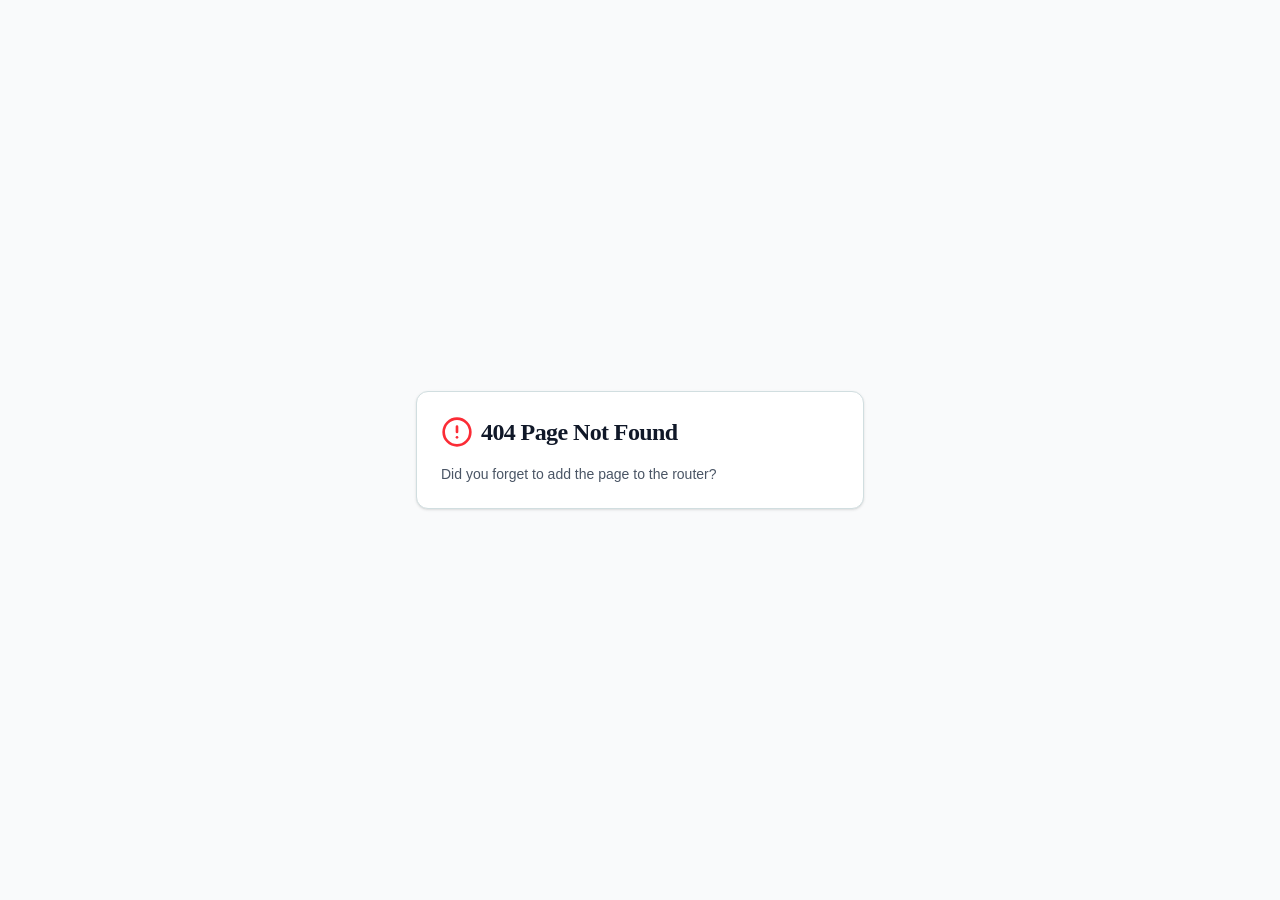
==== index.html @ fb88b712 "first upload first upload" ====
<!DOCTYPE html>
<html lang="en">
  <head>
    <meta charset="UTF-8" />
    <meta name="viewport" content="width=device-width, initial-scale=1.0, maximum-scale=1" />
    <title>PrimeSites</title>
    <link rel="icon" type="image/svg+xml" href="/favicon.svg" />
    <link rel="preconnect" href="https://fonts.googleapis.com">
    <link rel="preconnect" href="https://fonts.gstatic.com" crossorigin>
    <link href="https://fonts.googleapis.com/css2?family=Inter:wght@400;500;600;700&display=swap" rel="stylesheet">
    <script type="module" crossorigin src="/assets/index-8Qa-qdbX.js"></script>
    <link rel="stylesheet" crossorigin href="/assets/index-Dpe8-w4Y.css">
  </head>
  <body>
    <div id="root"></div>
  </body>
</html>
---- assets/index-Dpe8-w4Y.css ----
@layer properties{@supports (((-webkit-hyphens:none)) and (not (margin-trim:inline))) or ((-moz-orient:inline) and (not (color:rgb(from red r g b)))){*,:before,:after,::backdrop{--tw-translate-x:0;--tw-translate-y:0;--tw-translate-z:0;--tw-rotate-x:initial;--tw-rotate-y:initial;--tw-rotate-z:initial;--tw-skew-x:initial;--tw-skew-y:initial;--tw-space-y-reverse:0;--tw-space-x-reverse:0;--tw-border-style:solid;--tw-gradient-position:initial;--tw-gradient-from:#0000;--tw-gradient-via:#0000;--tw-gradient-to:#0000;--tw-gradient-stops:initial;--tw-gradient-via-stops:initial;--tw-gradient-from-position:0%;--tw-gradient-via-position:50%;--tw-gradient-to-position:100%;--tw-leading:initial;--tw-font-weight:initial;--tw-tracking:initial;--tw-ordinal:initial;--tw-slashed-zero:initial;--tw-numeric-figure:initial;--tw-numeric-spacing:initial;--tw-numeric-fraction:initial;--tw-shadow:0 0 #0000;--tw-shadow-color:initial;--tw-shadow-alpha:100%;--tw-inset-shadow:0 0 #0000;--tw-inset-shadow-color:initial;--tw-inset-shadow-alpha:100%;--tw-ring-color:initial;--tw-ring-shadow:0 0 #0000;--tw-inset-ring-color:initial;--tw-inset-ring-shadow:0 0 #0000;--tw-ring-inset:initial;--tw-ring-offset-width:0px;--tw-ring-offset-color:#fff;--tw-ring-offset-shadow:0 0 #0000;--tw-outline-style:solid;--tw-blur:initial;--tw-brightness:initial;--tw-contrast:initial;--tw-grayscale:initial;--tw-hue-rotate:initial;--tw-invert:initial;--tw-opacity:initial;--tw-saturate:initial;--tw-sepia:initial;--tw-drop-shadow:initial;--tw-drop-shadow-color:initial;--tw-drop-shadow-alpha:100%;--tw-drop-shadow-size:initial;--tw-backdrop-blur:initial;--tw-backdrop-brightness:initial;--tw-backdrop-contrast:initial;--tw-backdrop-grayscale:initial;--tw-backdrop-hue-rotate:initial;--tw-backdrop-invert:initial;--tw-backdrop-opacity:initial;--tw-backdrop-saturate:initial;--tw-backdrop-sepia:initial;--tw-duration:initial;--tw-ease:initial;--tw-scale-x:1;--tw-scale-y:1;--tw-scale-z:1;--tw-content:"";--tw-animation-delay:0s;--tw-animation-direction:normal;--tw-animation-duration:initial;--tw-animation-fill-mode:none;--tw-animation-iteration-count:1;--tw-enter-blur:0;--tw-enter-opacity:1;--tw-enter-rotate:0;--tw-enter-scale:1;--tw-enter-translate-x:0;--tw-enter-translate-y:0;--tw-exit-blur:0;--tw-exit-opacity:1;--tw-exit-rotate:0;--tw-exit-scale:1;--tw-exit-translate-x:0;--tw-exit-translate-y:0}}}@layer theme{:root,:host{--color-red-50:oklch(97.1% .013 17.38);--color-red-300:oklch(80.8% .114 19.571);--color-red-400:oklch(70.4% .191 22.216);--color-red-500:oklch(63.7% .237 25.331);--color-red-600:oklch(57.7% .245 27.325);--color-green-100:oklch(96.2% .044 156.743);--color-green-400:oklch(79.2% .209 151.711);--color-green-600:oklch(62.7% .194 149.214);--color-green-900:oklch(39.3% .095 152.535);--color-gray-50:oklch(98.5% .002 247.839);--color-gray-600:oklch(44.6% .03 256.802);--color-gray-900:oklch(21% .034 264.665);--color-black:#000;--color-white:#fff;--spacing:.25rem;--container-sm:24rem;--container-md:28rem;--container-lg:32rem;--container-xl:36rem;--container-2xl:42rem;--container-4xl:56rem;--text-xs:.75rem;--text-xs--line-height:calc(1 / .75);--text-sm:.875rem;--text-sm--line-height:calc(1.25 / .875);--text-base:1rem;--text-base--line-height: 1.5 ;--text-lg:1.125rem;--text-lg--line-height:calc(1.75 / 1.125);--text-xl:1.25rem;--text-xl--line-height:calc(1.75 / 1.25);--text-2xl:1.5rem;--text-2xl--line-height:calc(2 / 1.5);--text-4xl:2.25rem;--text-4xl--line-height:calc(2.5 / 2.25);--text-5xl:3rem;--text-5xl--line-height:1;--text-6xl:3.75rem;--text-6xl--line-height:1;--text-7xl:4.5rem;--text-7xl--line-height:1;--font-weight-normal:400;--font-weight-medium:500;--font-weight-semibold:600;--font-weight-bold:700;--tracking-tight:-.025em;--tracking-widest:.1em;--leading-snug:1.375;--leading-normal:1.5;--leading-relaxed:1.625;--radius-2xl:1rem;--radius-3xl:1.5rem;--ease-out:cubic-bezier(0, 0, .2, 1);--ease-in-out:cubic-bezier(.4, 0, .2, 1);--animate-spin:spin 1s linear infinite;--animate-pulse:pulse 2s cubic-bezier(.4, 0, .6, 1) infinite;--blur-md:12px;--blur-2xl:40px;--aspect-video:16 / 9;--default-transition-duration:.15s;--default-transition-timing-function:cubic-bezier(.4, 0, .2, 1);--default-font-family:var(--app-font-sans);--default-mono-font-family:var(--app-font-mono);--color-border:hsl(var(--border))}}@layer base{*,:after,:before,::backdrop{box-sizing:border-box;border:0 solid;margin:0;padding:0}::file-selector-button{box-sizing:border-box;border:0 solid;margin:0;padding:0}html,:host{-webkit-text-size-adjust:100%;tab-size:4;line-height:1.5;font-family:var(--default-font-family,ui-sans-serif, system-ui, sans-serif, "Apple Color Emoji", "Segoe UI Emoji", "Segoe UI Symbol", "Noto Color Emoji");font-feature-settings:var(--default-font-feature-settings,normal);font-variation-settings:var(--default-font-variation-settings,normal);-webkit-tap-highlight-color:transparent}hr{height:0;color:inherit;border-top-width:1px}abbr:where([title]){-webkit-text-decoration:underline dotted;text-decoration:underline dotted}h1,h2,h3,h4,h5,h6{font-size:inherit;font-weight:inherit}a{color:inherit;-webkit-text-decoration:inherit;text-decoration:inherit}b,strong{font-weight:bolder}code,kbd,samp,pre{font-family:var(--default-mono-font-family,ui-monospace, SFMono-Regular, Menlo, Monaco, Consolas, "Liberation Mono", "Courier New", monospace);font-feature-settings:var(--default-mono-font-feature-settings,normal);font-variation-settings:var(--default-mono-font-variation-settings,normal);font-size:1em}small{font-size:80%}sub,sup{vertical-align:baseline;font-size:75%;line-height:0;position:relative}sub{bottom:-.25em}sup{top:-.5em}table{text-indent:0;border-color:inherit;border-collapse:collapse}:-moz-focusring{outline:auto}progress{vertical-align:baseline}summary{display:list-item}ol,ul,menu{list-style:none}img,svg,video,canvas,audio,iframe,embed,object{vertical-align:middle;display:block}img,video{max-width:100%;height:auto}button,input,select,optgroup,textarea{font:inherit;font-feature-settings:inherit;font-variation-settings:inherit;letter-spacing:inherit;color:inherit;opacity:1;background-color:#0000;border-radius:0}::file-selector-button{font:inherit;font-feature-settings:inherit;font-variation-settings:inherit;letter-spacing:inherit;color:inherit;opacity:1;background-color:#0000;border-radius:0}:where(select:is([multiple],[size])) optgroup{font-weight:bolder}:where(select:is([multiple],[size])) optgroup option{padding-inline-start:20px}::file-selector-button{margin-inline-end:4px}::placeholder{opacity:1}@supports (not ((-webkit-appearance:-apple-pay-button))) or (contain-intrinsic-size:1px){::placeholder{color:currentColor}@supports (color:color-mix(in lab,red,red)){::placeholder{color:color-mix(in oklab,currentcolor 50%,transparent)}}}textarea{resize:vertical}::-webkit-search-decoration{-webkit-appearance:none}::-webkit-date-and-time-value{min-height:1lh;text-align:inherit}::-webkit-datetime-edit{display:inline-flex}::-webkit-datetime-edit-fields-wrapper{padding:0}::-webkit-datetime-edit{padding-block:0}::-webkit-datetime-edit-year-field{padding-block:0}::-webkit-datetime-edit-month-field{padding-block:0}::-webkit-datetime-edit-day-field{padding-block:0}::-webkit-datetime-edit-hour-field{padding-block:0}::-webkit-datetime-edit-minute-field{padding-block:0}::-webkit-datetime-edit-second-field{padding-block:0}::-webkit-datetime-edit-millisecond-field{padding-block:0}::-webkit-datetime-edit-meridiem-field{padding-block:0}::-webkit-calendar-picker-indicator{line-height:1}:-moz-ui-invalid{box-shadow:none}button,input:where([type=button],[type=reset],[type=submit]){appearance:button}::file-selector-button{appearance:button}::-webkit-inner-spin-button{height:auto}::-webkit-outer-spin-button{height:auto}[hidden]:where(:not([hidden=until-found])){display:none!important}*{border-color:hsl(var(--border))}body{background-color:hsl(var(--background));font-family:var(--app-font-sans);color:hsl(var(--foreground));-webkit-font-smoothing:antialiased;-moz-osx-font-smoothing:grayscale}h1,h2,h3,h4,h5,h6{font-family:var(--app-font-serif);--tw-tracking:var(--tracking-tight);letter-spacing:var(--tracking-tight)}}@layer components;@layer utilities{.\@container\/field-group{container:field-group/inline-size}.pointer-events-auto{pointer-events:auto}.pointer-events-none{pointer-events:none}.invisible{visibility:hidden}.sr-only{clip-path:inset(50%);white-space:nowrap;border-width:0;width:1px;height:1px;margin:-1px;padding:0;position:absolute;overflow:hidden}.absolute{position:absolute}.fixed{position:fixed}.relative{position:relative}.static{position:static}.-inset-4{inset:calc(var(--spacing) * -4)}.inset-0{inset:calc(var(--spacing) * 0)}.inset-x-0{inset-inline:calc(var(--spacing) * 0)}.inset-y-0{inset-block:calc(var(--spacing) * 0)}.start{inset-inline-start:var(--spacing)}.-top-12{top:calc(var(--spacing) * -12)}.top-0{top:calc(var(--spacing) * 0)}.top-1\.5{top:calc(var(--spacing) * 1.5)}.top-1\/2{top:50%}.top-2{top:calc(var(--spacing) * 2)}.top-3\.5{top:calc(var(--spacing) * 3.5)}.top-4{top:calc(var(--spacing) * 4)}.top-\[1px\]{top:1px}.top-\[50\%\]{top:50%}.top-\[60\%\]{top:60%}.top-full{top:100%}.-right-12{right:calc(var(--spacing) * -12)}.right-0{right:calc(var(--spacing) * 0)}.right-1{right:calc(var(--spacing) * 1)}.right-2{right:calc(var(--spacing) * 2)}.right-3{right:calc(var(--spacing) * 3)}.right-4{right:calc(var(--spacing) * 4)}.-bottom-12{bottom:calc(var(--spacing) * -12)}.bottom-0{bottom:calc(var(--spacing) * 0)}.bottom-8{bottom:calc(var(--spacing) * 8)}.-left-8{left:calc(var(--spacing) * -8)}.-left-12{left:calc(var(--spacing) * -12)}.left-0{left:calc(var(--spacing) * 0)}.left-1\/2{left:50%}.left-2{left:calc(var(--spacing) * 2)}.left-\[50\%\]{left:50%}.z-10{z-index:10}.z-20{z-index:20}.z-50{z-index:50}.z-\[1\]{z-index:1}.z-\[100\]{z-index:100}.order-first{order:-9999}.order-last{order:9999}.container{width:100%}@media(min-width:40rem){.container{max-width:40rem}}@media(min-width:48rem){.container{max-width:48rem}}@media(min-width:64rem){.container{max-width:64rem}}@media(min-width:80rem){.container{max-width:80rem}}@media(min-width:96rem){.container{max-width:96rem}}.\!m-0{margin:calc(var(--spacing) * 0)!important}.-mx-1{margin-inline:calc(var(--spacing) * -1)}.mx-2{margin-inline:calc(var(--spacing) * 2)}.mx-3\.5{margin-inline:calc(var(--spacing) * 3.5)}.mx-4{margin-inline:calc(var(--spacing) * 4)}.mx-auto{margin-inline:auto}.-my-2{margin-block:calc(var(--spacing) * -2)}.my-0{margin-block:calc(var(--spacing) * 0)}.my-0\.5{margin-block:calc(var(--spacing) * .5)}.my-1{margin-block:calc(var(--spacing) * 1)}.-mt-4{margin-top:calc(var(--spacing) * -4)}.mt-0\.5{margin-top:calc(var(--spacing) * .5)}.mt-1\.5{margin-top:calc(var(--spacing) * 1.5)}.mt-2{margin-top:calc(var(--spacing) * 2)}.mt-4{margin-top:calc(var(--spacing) * 4)}.mt-12{margin-top:calc(var(--spacing) * 12)}.mt-24{margin-top:calc(var(--spacing) * 24)}.mt-auto{margin-top:auto}.mr-2{margin-right:calc(var(--spacing) * 2)}.mb-1{margin-bottom:calc(var(--spacing) * 1)}.mb-2{margin-bottom:calc(var(--spacing) * 2)}.mb-3{margin-bottom:calc(var(--spacing) * 3)}.mb-4{margin-bottom:calc(var(--spacing) * 4)}.mb-6{margin-bottom:calc(var(--spacing) * 6)}.mb-8{margin-bottom:calc(var(--spacing) * 8)}.mb-12{margin-bottom:calc(var(--spacing) * 12)}.mb-14{margin-bottom:calc(var(--spacing) * 14)}.mb-16{margin-bottom:calc(var(--spacing) * 16)}.-ml-4{margin-left:calc(var(--spacing) * -4)}.ml-1{margin-left:calc(var(--spacing) * 1)}.ml-4{margin-left:calc(var(--spacing) * 4)}.ml-auto{margin-left:auto}.line-clamp-2{-webkit-line-clamp:2;-webkit-box-orient:vertical;display:-webkit-box;overflow:hidden}.block{display:block}.flex{display:flex}.grid{display:grid}.hidden{display:none}.inline-flex{display:inline-flex}.table{display:table}.aspect-\[16\/9\]{aspect-ratio:16/9}.aspect-square{aspect-ratio:1}.aspect-video{aspect-ratio:var(--aspect-video)}.size-4{width:calc(var(--spacing) * 4);height:calc(var(--spacing) * 4)}.size-6{width:calc(var(--spacing) * 6);height:calc(var(--spacing) * 6)}.size-8{width:calc(var(--spacing) * 8);height:calc(var(--spacing) * 8)}.size-10{width:calc(var(--spacing) * 10);height:calc(var(--spacing) * 10)}.size-\[--cell-size\]{width:--cell-size;height:--cell-size}.h-1\.5{height:calc(var(--spacing) * 1.5)}.h-2{height:calc(var(--spacing) * 2)}.h-2\.5{height:calc(var(--spacing) * 2.5)}.h-3{height:calc(var(--spacing) * 3)}.h-3\.5{height:calc(var(--spacing) * 3.5)}.h-4{height:calc(var(--spacing) * 4)}.h-5{height:calc(var(--spacing) * 5)}.h-6{height:calc(var(--spacing) * 6)}.h-7{height:calc(var(--spacing) * 7)}.h-8{height:calc(var(--spacing) * 8)}.h-9{height:calc(var(--spacing) * 9)}.h-10{height:calc(var(--spacing) * 10)}.h-12{height:calc(var(--spacing) * 12)}.h-13{height:calc(var(--spacing) * 13)}.h-14{height:calc(var(--spacing) * 14)}.h-16{height:calc(var(--spacing) * 16)}.h-\[--cell-size\]{height:--cell-size}.h-\[1px\]{height:1px}.h-\[500px\]{height:500px}.h-\[var\(--radix-navigation-menu-viewport-height\)\]{height:var(--radix-navigation-menu-viewport-height)}.h-\[var\(--radix-select-trigger-height\)\]{height:var(--radix-select-trigger-height)}.h-auto{height:auto}.h-full{height:100%}.h-px{height:1px}.h-svh{height:100svh}.max-h-\[--radix-context-menu-content-available-height\]{max-height:--radix-context-menu-content-available-height}.max-h-\[--radix-select-content-available-height\]{max-height:--radix-select-content-available-height}.max-h-\[300px\]{max-height:300px}.max-h-\[var\(--radix-dropdown-menu-content-available-height\)\]{max-height:var(--radix-dropdown-menu-content-available-height)}.max-h-screen{max-height:100vh}.min-h-0{min-height:calc(var(--spacing) * 0)}.min-h-8{min-height:calc(var(--spacing) * 8)}.min-h-9{min-height:calc(var(--spacing) * 9)}.min-h-10{min-height:calc(var(--spacing) * 10)}.min-h-\[60px\]{min-height:60px}.min-h-\[100px\]{min-height:100px}.min-h-screen{min-height:100vh}.min-h-svh{min-height:100svh}.w-0{width:calc(var(--spacing) * 0)}.w-1{width:calc(var(--spacing) * 1)}.w-2{width:calc(var(--spacing) * 2)}.w-2\.5{width:calc(var(--spacing) * 2.5)}.w-3{width:calc(var(--spacing) * 3)}.w-3\.5{width:calc(var(--spacing) * 3.5)}.w-3\/4{width:75%}.w-4{width:calc(var(--spacing) * 4)}.w-5{width:calc(var(--spacing) * 5)}.w-7{width:calc(var(--spacing) * 7)}.w-8{width:calc(var(--spacing) * 8)}.w-9{width:calc(var(--spacing) * 9)}.w-10{width:calc(var(--spacing) * 10)}.w-12{width:calc(var(--spacing) * 12)}.w-14{width:calc(var(--spacing) * 14)}.w-16{width:calc(var(--spacing) * 16)}.w-64{width:calc(var(--spacing) * 64)}.w-72{width:calc(var(--spacing) * 72)}.w-\[--cell-size\]{width:--cell-size}.w-\[1px\]{width:1px}.w-\[100px\]{width:100px}.w-\[var\(--sidebar-width\)\]{width:var(--sidebar-width)}.w-auto{width:auto}.w-fit{width:fit-content}.w-full{width:100%}.w-max{width:max-content}.w-px{width:1px}.max-w-2xl{max-width:var(--container-2xl)}.max-w-4xl{max-width:var(--container-4xl)}.max-w-\[var\(--skeleton-width\)\]{max-width:var(--skeleton-width)}.max-w-lg{max-width:var(--container-lg)}.max-w-max{max-width:max-content}.max-w-md{max-width:var(--container-md)}.max-w-sm{max-width:var(--container-sm)}.max-w-xl{max-width:var(--container-xl)}.min-w-0{min-width:calc(var(--spacing) * 0)}.min-w-5{min-width:calc(var(--spacing) * 5)}.min-w-8{min-width:calc(var(--spacing) * 8)}.min-w-9{min-width:calc(var(--spacing) * 9)}.min-w-10{min-width:calc(var(--spacing) * 10)}.min-w-\[--cell-size\]{min-width:--cell-size}.min-w-\[8rem\]{min-width:8rem}.min-w-\[12rem\]{min-width:12rem}.min-w-\[var\(--radix-select-trigger-width\)\]{min-width:var(--radix-select-trigger-width)}.flex-1{flex:1}.flex-shrink-0,.shrink-0{flex-shrink:0}.grow{flex-grow:1}.grow-0{flex-grow:0}.basis-full{flex-basis:100%}.caption-bottom{caption-side:bottom}.border-collapse{border-collapse:collapse}.origin-\[--radix-context-menu-content-transform-origin\]{transform-origin:--radix-context-menu-content-transform-origin}.origin-\[--radix-dropdown-menu-content-transform-origin\]{transform-origin:--radix-dropdown-menu-content-transform-origin}.origin-\[--radix-hover-card-content-transform-origin\]{transform-origin:--radix-hover-card-content-transform-origin}.origin-\[--radix-menubar-content-transform-origin\]{transform-origin:--radix-menubar-content-transform-origin}.origin-\[--radix-popover-content-transform-origin\]{transform-origin:--radix-popover-content-transform-origin}.origin-\[--radix-select-content-transform-origin\]{transform-origin:--radix-select-content-transform-origin}.origin-\[--radix-tooltip-content-transform-origin\]{transform-origin:--radix-tooltip-content-transform-origin}.-translate-x-1\/2{--tw-translate-x: -50% ;translate:var(--tw-translate-x) var(--tw-translate-y)}.-translate-x-px{--tw-translate-x:-1px;translate:var(--tw-translate-x) var(--tw-translate-y)}.translate-x-\[-50\%\]{--tw-translate-x:-50%;translate:var(--tw-translate-x) var(--tw-translate-y)}.translate-x-px{--tw-translate-x:1px;translate:var(--tw-translate-x) var(--tw-translate-y)}.-translate-y-1\/2{--tw-translate-y: -50% ;translate:var(--tw-translate-x) var(--tw-translate-y)}.translate-y-\[-50\%\]{--tw-translate-y:-50%;translate:var(--tw-translate-x) var(--tw-translate-y)}.rotate-45{rotate:45deg}.rotate-90{rotate:90deg}.transform{transform:var(--tw-rotate-x,) var(--tw-rotate-y,) var(--tw-rotate-z,) var(--tw-skew-x,) var(--tw-skew-y,)}.animate-caret-blink{animation:1.25s ease-out infinite caret-blink}.animate-in{animation:enter var(--tw-animation-duration,var(--tw-duration,.15s))var(--tw-ease,ease)var(--tw-animation-delay,0s)var(--tw-animation-iteration-count,1)var(--tw-animation-direction,normal)var(--tw-animation-fill-mode,none)}.animate-pulse{animation:var(--animate-pulse)}.animate-spin{animation:var(--animate-spin)}.cursor-default{cursor:default}.cursor-pointer{cursor:pointer}.cursor-text{cursor:text}.touch-none{touch-action:none}.resize-none{resize:none}.list-disc{list-style-type:disc}.list-none{list-style-type:none}.flex-col{flex-direction:column}.flex-col-reverse{flex-direction:column-reverse}.flex-row{flex-direction:row}.flex-wrap{flex-wrap:wrap}.place-content-center{place-content:center}.items-center{align-items:center}.items-end{align-items:flex-end}.items-start{align-items:flex-start}.items-stretch{align-items:stretch}.justify-between{justify-content:space-between}.justify-center{justify-content:center}.justify-start{justify-content:flex-start}.gap-1{gap:calc(var(--spacing) * 1)}.gap-1\.5{gap:calc(var(--spacing) * 1.5)}.gap-2{gap:calc(var(--spacing) * 2)}.gap-2\.5{gap:calc(var(--spacing) * 2.5)}.gap-3{gap:calc(var(--spacing) * 3)}.gap-4{gap:calc(var(--spacing) * 4)}.gap-5{gap:calc(var(--spacing) * 5)}.gap-6{gap:calc(var(--spacing) * 6)}.gap-7{gap:calc(var(--spacing) * 7)}.gap-8{gap:calc(var(--spacing) * 8)}.gap-10{gap:calc(var(--spacing) * 10)}.gap-12{gap:calc(var(--spacing) * 12)}:where(.space-y-1\.5>:not(:last-child)){--tw-space-y-reverse:0;margin-block-start:calc(calc(var(--spacing) * 1.5) * var(--tw-space-y-reverse));margin-block-end:calc(calc(var(--spacing) * 1.5) * calc(1 - var(--tw-space-y-reverse)))}:where(.space-y-2>:not(:last-child)){--tw-space-y-reverse:0;margin-block-start:calc(calc(var(--spacing) * 2) * var(--tw-space-y-reverse));margin-block-end:calc(calc(var(--spacing) * 2) * calc(1 - var(--tw-space-y-reverse)))}:where(.space-y-3>:not(:last-child)){--tw-space-y-reverse:0;margin-block-start:calc(calc(var(--spacing) * 3) * var(--tw-space-y-reverse));margin-block-end:calc(calc(var(--spacing) * 3) * calc(1 - var(--tw-space-y-reverse)))}:where(.space-y-5>:not(:last-child)){--tw-space-y-reverse:0;margin-block-start:calc(calc(var(--spacing) * 5) * var(--tw-space-y-reverse));margin-block-end:calc(calc(var(--spacing) * 5) * calc(1 - var(--tw-space-y-reverse)))}:where(.space-y-6>:not(:last-child)){--tw-space-y-reverse:0;margin-block-start:calc(calc(var(--spacing) * 6) * var(--tw-space-y-reverse));margin-block-end:calc(calc(var(--spacing) * 6) * calc(1 - var(--tw-space-y-reverse)))}:where(.space-x-1>:not(:last-child)){--tw-space-x-reverse:0;margin-inline-start:calc(calc(var(--spacing) * 1) * var(--tw-space-x-reverse));margin-inline-end:calc(calc(var(--spacing) * 1) * calc(1 - var(--tw-space-x-reverse)))}:where(.space-x-4>:not(:last-child)){--tw-space-x-reverse:0;margin-inline-start:calc(calc(var(--spacing) * 4) * var(--tw-space-x-reverse));margin-inline-end:calc(calc(var(--spacing) * 4) * calc(1 - var(--tw-space-x-reverse)))}.self-stretch{align-self:stretch}.overflow-auto{overflow:auto}.overflow-hidden{overflow:hidden}.overflow-x-hidden{overflow-x:hidden}.overflow-y-auto{overflow-y:auto}.rounded-2xl{border-radius:var(--radius-2xl)}.rounded-3xl{border-radius:var(--radius-3xl)}.rounded-\[2px\]{border-radius:2px}.rounded-\[2rem\]{border-radius:2rem}.rounded-\[calc\(var\(--radius\)-5px\)\]{border-radius:calc(var(--radius) - 5px)}.rounded-\[inherit\]{border-radius:inherit}.rounded-full{border-radius:3.40282e38px}.rounded-lg{border-radius:var(--radius)}.rounded-md{border-radius:calc(var(--radius) - 2px)}.rounded-none{border-radius:0}.rounded-sm{border-radius:calc(var(--radius) - 4px)}.rounded-xl{border-radius:calc(var(--radius) + 4px)}.rounded-t-\[10px\]{border-top-left-radius:10px;border-top-right-radius:10px}.rounded-l-md{border-top-left-radius:calc(var(--radius) - 2px);border-bottom-left-radius:calc(var(--radius) - 2px)}.rounded-tl-sm{border-top-left-radius:calc(var(--radius) - 4px)}.rounded-r-md{border-top-right-radius:calc(var(--radius) - 2px);border-bottom-right-radius:calc(var(--radius) - 2px)}.border{border-style:var(--tw-border-style);border-width:1px}.border-0{border-style:var(--tw-border-style);border-width:0}.border-2{border-style:var(--tw-border-style);border-width:2px}.border-\[1\.5px\]{border-style:var(--tw-border-style);border-width:1.5px}.border-y{border-block-style:var(--tw-border-style);border-block-width:1px}.border-t{border-top-style:var(--tw-border-style);border-top-width:1px}.border-r{border-right-style:var(--tw-border-style);border-right-width:1px}.border-b{border-bottom-style:var(--tw-border-style);border-bottom-width:1px}.border-l{border-left-style:var(--tw-border-style);border-left-width:1px}.border-dashed{--tw-border-style:dashed;border-style:dashed}.\[border-color\:var\(--badge-outline\)\]{border-color:var(--badge-outline)}.\[border-color\:var\(--button-outline\)\]{border-color:var(--button-outline)}.border-\[--color-border\]{border-color:--color-border}.border-border,.border-border\/50{border-color:hsl(var(--border))}@supports (color:color-mix(in lab,red,red)){.border-border\/50{border-color:color-mix(in oklab,hsl(var(--border)) 50%,transparent)}}.border-destructive{border-color:hsl(var(--destructive))}.border-destructive-border{border-color:var(--destructive-border)}.border-destructive\/50{border-color:hsl(var(--destructive))}@supports (color:color-mix(in lab,red,red)){.border-destructive\/50{border-color:color-mix(in oklab,hsl(var(--destructive)) 50%,transparent)}}.border-input{border-color:hsl(var(--input))}.border-primary{border-color:hsl(var(--primary))}.border-primary-border{border-color:var(--primary-border)}.border-primary\/50{border-color:hsl(var(--primary))}@supports (color:color-mix(in lab,red,red)){.border-primary\/50{border-color:color-mix(in oklab,hsl(var(--primary)) 50%,transparent)}}.border-secondary-border{border-color:var(--secondary-border)}.border-transparent{border-color:#0000}.border-white\/20{border-color:#fff3}@supports (color:color-mix(in lab,red,red)){.border-white\/20{border-color:color-mix(in oklab,var(--color-white) 20%,transparent)}}.border-t-transparent{border-top-color:#0000}.border-l-transparent{border-left-color:#0000}.bg-\[--color-bg\]{background-color:--color-bg}.bg-accent{background-color:hsl(var(--accent))}.bg-background,.bg-background\/90{background-color:hsl(var(--background))}@supports (color:color-mix(in lab,red,red)){.bg-background\/90{background-color:color-mix(in oklab,hsl(var(--background)) 90%,transparent)}}.bg-black\/80{background-color:#000c}@supports (color:color-mix(in lab,red,red)){.bg-black\/80{background-color:color-mix(in oklab,var(--color-black) 80%,transparent)}}.bg-border{background-color:hsl(var(--border))}.bg-card{background-color:hsl(var(--card))}.bg-destructive{background-color:hsl(var(--destructive))}.bg-foreground{background-color:hsl(var(--foreground))}.bg-gray-50{background-color:var(--color-gray-50)}.bg-green-100{background-color:var(--color-green-100)}.bg-input{background-color:hsl(var(--input))}.bg-muted,.bg-muted\/30{background-color:hsl(var(--muted))}@supports (color:color-mix(in lab,red,red)){.bg-muted\/30{background-color:color-mix(in oklab,hsl(var(--muted)) 30%,transparent)}}.bg-muted\/40{background-color:hsl(var(--muted))}@supports (color:color-mix(in lab,red,red)){.bg-muted\/40{background-color:color-mix(in oklab,hsl(var(--muted)) 40%,transparent)}}.bg-muted\/50{background-color:hsl(var(--muted))}@supports (color:color-mix(in lab,red,red)){.bg-muted\/50{background-color:color-mix(in oklab,hsl(var(--muted)) 50%,transparent)}}.bg-popover{background-color:hsl(var(--popover))}.bg-primary,.bg-primary\/10{background-color:hsl(var(--primary))}@supports (color:color-mix(in lab,red,red)){.bg-primary\/10{background-color:color-mix(in oklab,hsl(var(--primary)) 10%,transparent)}}.bg-primary\/20{background-color:hsl(var(--primary))}@supports (color:color-mix(in lab,red,red)){.bg-primary\/20{background-color:color-mix(in oklab,hsl(var(--primary)) 20%,transparent)}}.bg-secondary{background-color:hsl(var(--secondary))}.bg-transparent{background-color:#0000}.bg-white\/10{background-color:#ffffff1a}@supports (color:color-mix(in lab,red,red)){.bg-white\/10{background-color:color-mix(in oklab,var(--color-white) 10%,transparent)}}.bg-gradient-to-tr{--tw-gradient-position:to top right in oklab;background-image:linear-gradient(var(--tw-gradient-stops))}.from-secondary\/20{--tw-gradient-from:hsl(var(--secondary))}@supports (color:color-mix(in lab,red,red)){.from-secondary\/20{--tw-gradient-from:color-mix(in oklab, hsl(var(--secondary)) 20%, transparent)}}.from-secondary\/20{--tw-gradient-stops:var(--tw-gradient-via-stops,var(--tw-gradient-position), var(--tw-gradient-from) var(--tw-gradient-from-position), var(--tw-gradient-to) var(--tw-gradient-to-position))}.to-primary\/20{--tw-gradient-to:hsl(var(--primary))}@supports (color:color-mix(in lab,red,red)){.to-primary\/20{--tw-gradient-to:color-mix(in oklab, hsl(var(--primary)) 20%, transparent)}}.to-primary\/20{--tw-gradient-stops:var(--tw-gradient-via-stops,var(--tw-gradient-position), var(--tw-gradient-from) var(--tw-gradient-from-position), var(--tw-gradient-to) var(--tw-gradient-to-position))}.fill-current{fill:currentColor}.fill-primary{fill:hsl(var(--primary))}.object-cover{object-fit:cover}.object-top{object-position:top}.p-0{padding:calc(var(--spacing) * 0)}.p-1{padding:calc(var(--spacing) * 1)}.p-2{padding:calc(var(--spacing) * 2)}.p-3{padding:calc(var(--spacing) * 3)}.p-4{padding:calc(var(--spacing) * 4)}.p-6{padding:calc(var(--spacing) * 6)}.p-8{padding:calc(var(--spacing) * 8)}.p-\[1px\]{padding:1px}.px-1{padding-inline:calc(var(--spacing) * 1)}.px-1\.5{padding-inline:calc(var(--spacing) * 1.5)}.px-2{padding-inline:calc(var(--spacing) * 2)}.px-2\.5{padding-inline:calc(var(--spacing) * 2.5)}.px-3{padding-inline:calc(var(--spacing) * 3)}.px-4{padding-inline:calc(var(--spacing) * 4)}.px-6{padding-inline:calc(var(--spacing) * 6)}.px-8{padding-inline:calc(var(--spacing) * 8)}.px-\[--cell-size\]{padding-inline:--cell-size}.py-0\.5{padding-block:calc(var(--spacing) * .5)}.py-1{padding-block:calc(var(--spacing) * 1)}.py-1\.5{padding-block:calc(var(--spacing) * 1.5)}.py-2{padding-block:calc(var(--spacing) * 2)}.py-3{padding-block:calc(var(--spacing) * 3)}.py-4{padding-block:calc(var(--spacing) * 4)}.py-6{padding-block:calc(var(--spacing) * 6)}.py-8{padding-block:calc(var(--spacing) * 8)}.py-16{padding-block:calc(var(--spacing) * 16)}.py-24{padding-block:calc(var(--spacing) * 24)}.pt-0{padding-top:calc(var(--spacing) * 0)}.pt-2{padding-top:calc(var(--spacing) * 2)}.pt-3{padding-top:calc(var(--spacing) * 3)}.pt-4{padding-top:calc(var(--spacing) * 4)}.pt-6{padding-top:calc(var(--spacing) * 6)}.pt-32{padding-top:calc(var(--spacing) * 32)}.pr-1{padding-right:calc(var(--spacing) * 1)}.pr-2{padding-right:calc(var(--spacing) * 2)}.pr-2\.5{padding-right:calc(var(--spacing) * 2.5)}.pr-3{padding-right:calc(var(--spacing) * 3)}.pr-8{padding-right:calc(var(--spacing) * 8)}.pb-3{padding-bottom:calc(var(--spacing) * 3)}.pb-4{padding-bottom:calc(var(--spacing) * 4)}.pb-20{padding-bottom:calc(var(--spacing) * 20)}.pl-2{padding-left:calc(var(--spacing) * 2)}.pl-2\.5{padding-left:calc(var(--spacing) * 2.5)}.pl-3{padding-left:calc(var(--spacing) * 3)}.pl-4{padding-left:calc(var(--spacing) * 4)}.pl-8{padding-left:calc(var(--spacing) * 8)}.text-center{text-align:center}.text-left{text-align:left}.align-middle{vertical-align:middle}.font-mono{font-family:var(--app-font-mono)}.font-sans{font-family:var(--app-font-sans)}.font-serif{font-family:var(--app-font-serif)}.text-2xl{font-size:var(--text-2xl);line-height:var(--tw-leading,var(--text-2xl--line-height))}.text-4xl{font-size:var(--text-4xl);line-height:var(--tw-leading,var(--text-4xl--line-height))}.text-5xl{font-size:var(--text-5xl);line-height:var(--tw-leading,var(--text-5xl--line-height))}.text-base{font-size:var(--text-base);line-height:var(--tw-leading,var(--text-base--line-height))}.text-lg{font-size:var(--text-lg);line-height:var(--tw-leading,var(--text-lg--line-height))}.text-sm{font-size:var(--text-sm);line-height:var(--tw-leading,var(--text-sm--line-height))}.text-sm\/relaxed{font-size:var(--text-sm);line-height:var(--leading-relaxed)}.text-xl{font-size:var(--text-xl);line-height:var(--tw-leading,var(--text-xl--line-height))}.text-xs{font-size:var(--text-xs);line-height:var(--tw-leading,var(--text-xs--line-height))}.text-\[0\.8rem\]{font-size:.8rem}.leading-\[1\.05\]{--tw-leading:1.05;line-height:1.05}.leading-none{--tw-leading:1;line-height:1}.leading-normal{--tw-leading:var(--leading-normal);line-height:var(--leading-normal)}.leading-relaxed{--tw-leading:var(--leading-relaxed);line-height:var(--leading-relaxed)}.leading-snug{--tw-leading:var(--leading-snug);line-height:var(--leading-snug)}.font-bold{--tw-font-weight:var(--font-weight-bold);font-weight:var(--font-weight-bold)}.font-medium{--tw-font-weight:var(--font-weight-medium);font-weight:var(--font-weight-medium)}.font-normal{--tw-font-weight:var(--font-weight-normal);font-weight:var(--font-weight-normal)}.font-semibold{--tw-font-weight:var(--font-weight-semibold);font-weight:var(--font-weight-semibold)}.tracking-tight{--tw-tracking:var(--tracking-tight);letter-spacing:var(--tracking-tight)}.tracking-widest{--tw-tracking:var(--tracking-widest);letter-spacing:var(--tracking-widest)}.text-balance{text-wrap:balance}.break-words{overflow-wrap:break-word}.whitespace-nowrap{white-space:nowrap}.text-accent-foreground{color:hsl(var(--accent-foreground))}.text-card-foreground{color:hsl(var(--card-foreground))}.text-current{color:currentColor}.text-destructive{color:hsl(var(--destructive))}.text-destructive-foreground{color:hsl(var(--destructive-foreground))}.text-foreground,.text-foreground\/50{color:hsl(var(--foreground))}@supports (color:color-mix(in lab,red,red)){.text-foreground\/50{color:color-mix(in oklab,hsl(var(--foreground)) 50%,transparent)}}.text-gray-600{color:var(--color-gray-600)}.text-gray-900{color:var(--color-gray-900)}.text-green-600{color:var(--color-green-600)}.text-muted-foreground{color:hsl(var(--muted-foreground))}.text-popover-foreground{color:hsl(var(--popover-foreground))}.text-primary{color:hsl(var(--primary))}.text-primary-foreground,.text-primary-foreground\/75{color:hsl(var(--primary-foreground))}@supports (color:color-mix(in lab,red,red)){.text-primary-foreground\/75{color:color-mix(in oklab,hsl(var(--primary-foreground)) 75%,transparent)}}.text-primary-foreground\/80{color:hsl(var(--primary-foreground))}@supports (color:color-mix(in lab,red,red)){.text-primary-foreground\/80{color:color-mix(in oklab,hsl(var(--primary-foreground)) 80%,transparent)}}.text-red-500{color:var(--color-red-500)}.text-secondary{color:hsl(var(--secondary))}.text-secondary-foreground{color:hsl(var(--secondary-foreground))}.text-white{color:var(--color-white)}.uppercase{text-transform:uppercase}.italic{font-style:italic}.tabular-nums{--tw-numeric-spacing:tabular-nums;font-variant-numeric:var(--tw-ordinal,) var(--tw-slashed-zero,) var(--tw-numeric-figure,) var(--tw-numeric-spacing,) var(--tw-numeric-fraction,)}.underline-offset-4{text-underline-offset:4px}.opacity-0{opacity:0}.opacity-50{opacity:.5}.opacity-60{opacity:.6}.opacity-70{opacity:.7}.opacity-90{opacity:.9}.shadow{--tw-shadow:0 1px 3px 0 var(--tw-shadow-color,#0000001a), 0 1px 2px -1px var(--tw-shadow-color,#0000001a);box-shadow:var(--tw-inset-shadow),var(--tw-inset-ring-shadow),var(--tw-ring-offset-shadow),var(--tw-ring-shadow),var(--tw-shadow)}.shadow-2xl{--tw-shadow:0 25px 50px -12px var(--tw-shadow-color,#00000040);box-shadow:var(--tw-inset-shadow),var(--tw-inset-ring-shadow),var(--tw-ring-offset-shadow),var(--tw-ring-shadow),var(--tw-shadow)}.shadow-\[0_0_0_1px_hsl\(var\(--sidebar-border\)\)\]{--tw-shadow:0 0 0 1px var(--tw-shadow-color,hsl(var(--sidebar-border)));box-shadow:var(--tw-inset-shadow),var(--tw-inset-ring-shadow),var(--tw-ring-offset-shadow),var(--tw-ring-shadow),var(--tw-shadow)}.shadow-lg{--tw-shadow:0 10px 15px -3px var(--tw-shadow-color,#0000001a), 0 4px 6px -4px var(--tw-shadow-color,#0000001a);box-shadow:var(--tw-inset-shadow),var(--tw-inset-ring-shadow),var(--tw-ring-offset-shadow),var(--tw-ring-shadow),var(--tw-shadow)}.shadow-md{--tw-shadow:0 4px 6px -1px var(--tw-shadow-color,#0000001a), 0 2px 4px -2px var(--tw-shadow-color,#0000001a);box-shadow:var(--tw-inset-shadow),var(--tw-inset-ring-shadow),var(--tw-ring-offset-shadow),var(--tw-ring-shadow),var(--tw-shadow)}.shadow-none{--tw-shadow:0 0 #0000;box-shadow:var(--tw-inset-shadow),var(--tw-inset-ring-shadow),var(--tw-ring-offset-shadow),var(--tw-ring-shadow),var(--tw-shadow)}.shadow-sm{--tw-shadow:0 1px 3px 0 var(--tw-shadow-color,#0000001a), 0 1px 2px -1px var(--tw-shadow-color,#0000001a);box-shadow:var(--tw-inset-shadow),var(--tw-inset-ring-shadow),var(--tw-ring-offset-shadow),var(--tw-ring-shadow),var(--tw-shadow)}.shadow-xl{--tw-shadow:0 20px 25px -5px var(--tw-shadow-color,#0000001a), 0 8px 10px -6px var(--tw-shadow-color,#0000001a);box-shadow:var(--tw-inset-shadow),var(--tw-inset-ring-shadow),var(--tw-ring-offset-shadow),var(--tw-ring-shadow),var(--tw-shadow)}.shadow-xs{--tw-shadow:0 1px 2px 0 var(--tw-shadow-color,#0000000d);box-shadow:var(--tw-inset-shadow),var(--tw-inset-ring-shadow),var(--tw-ring-offset-shadow),var(--tw-ring-shadow),var(--tw-shadow)}.ring-0{--tw-ring-shadow:var(--tw-ring-inset,) 0 0 0 calc(0px + var(--tw-ring-offset-width)) var(--tw-ring-color,currentcolor);box-shadow:var(--tw-inset-shadow),var(--tw-inset-ring-shadow),var(--tw-ring-offset-shadow),var(--tw-ring-shadow),var(--tw-shadow)}.ring-1{--tw-ring-shadow:var(--tw-ring-inset,) 0 0 0 calc(1px + var(--tw-ring-offset-width)) var(--tw-ring-color,currentcolor);box-shadow:var(--tw-inset-shadow),var(--tw-inset-ring-shadow),var(--tw-ring-offset-shadow),var(--tw-ring-shadow),var(--tw-shadow)}.ring-ring{--tw-ring-color:hsl(var(--ring))}.ring-offset-background{--tw-ring-offset-color:hsl(var(--background))}.outline-hidden{--tw-outline-style:none;outline-style:none}@media(forced-colors:active){.outline-hidden{outline-offset:2px;outline:2px solid #0000}}.outline{outline-style:var(--tw-outline-style);outline-width:1px}.outline-2{outline-style:var(--tw-outline-style);outline-width:2px}.outline-offset-2{outline-offset:2px}.outline-transparent{outline-color:#0000}.blur-2xl{--tw-blur:blur(var(--blur-2xl));filter:var(--tw-blur,) var(--tw-brightness,) var(--tw-contrast,) var(--tw-grayscale,) var(--tw-hue-rotate,) var(--tw-invert,) var(--tw-saturate,) var(--tw-sepia,) var(--tw-drop-shadow,)}.filter{filter:var(--tw-blur,) var(--tw-brightness,) var(--tw-contrast,) var(--tw-grayscale,) var(--tw-hue-rotate,) var(--tw-invert,) var(--tw-saturate,) var(--tw-sepia,) var(--tw-drop-shadow,)}.backdrop-blur-md{--tw-backdrop-blur:blur(var(--blur-md));-webkit-backdrop-filter:var(--tw-backdrop-blur,) var(--tw-backdrop-brightness,) var(--tw-backdrop-contrast,) var(--tw-backdrop-grayscale,) var(--tw-backdrop-hue-rotate,) var(--tw-backdrop-invert,) var(--tw-backdrop-opacity,) var(--tw-backdrop-saturate,) var(--tw-backdrop-sepia,);backdrop-filter:var(--tw-backdrop-blur,) var(--tw-backdrop-brightness,) var(--tw-backdrop-contrast,) var(--tw-backdrop-grayscale,) var(--tw-backdrop-hue-rotate,) var(--tw-backdrop-invert,) var(--tw-backdrop-opacity,) var(--tw-backdrop-saturate,) var(--tw-backdrop-sepia,)}.transition{transition-property:color,background-color,border-color,outline-color,text-decoration-color,fill,stroke,--tw-gradient-from,--tw-gradient-via,--tw-gradient-to,opacity,box-shadow,transform,translate,scale,rotate,filter,-webkit-backdrop-filter,backdrop-filter,display,content-visibility,overlay,pointer-events;transition-timing-function:var(--tw-ease,var(--default-transition-timing-function));transition-duration:var(--tw-duration,var(--default-transition-duration))}.transition-\[color\,box-shadow\]{transition-property:color,box-shadow;transition-timing-function:var(--tw-ease,var(--default-transition-timing-function));transition-duration:var(--tw-duration,var(--default-transition-duration))}.transition-\[left\,right\,width\]{transition-property:left,right,width;transition-timing-function:var(--tw-ease,var(--default-transition-timing-function));transition-duration:var(--tw-duration,var(--default-transition-duration))}.transition-\[margin\,opacity\]{transition-property:margin,opacity;transition-timing-function:var(--tw-ease,var(--default-transition-timing-function));transition-duration:var(--tw-duration,var(--default-transition-duration))}.transition-\[width\,height\,padding\]{transition-property:width,height,padding;transition-timing-function:var(--tw-ease,var(--default-transition-timing-function));transition-duration:var(--tw-duration,var(--default-transition-duration))}.transition-\[width\]{transition-property:width;transition-timing-function:var(--tw-ease,var(--default-transition-timing-function));transition-duration:var(--tw-duration,var(--default-transition-duration))}.transition-all{transition-property:all;transition-timing-function:var(--tw-ease,var(--default-transition-timing-function));transition-duration:var(--tw-duration,var(--default-transition-duration))}.transition-colors{transition-property:color,background-color,border-color,outline-color,text-decoration-color,fill,stroke,--tw-gradient-from,--tw-gradient-via,--tw-gradient-to;transition-timing-function:var(--tw-ease,var(--default-transition-timing-function));transition-duration:var(--tw-duration,var(--default-transition-duration))}.transition-opacity{transition-property:opacity;transition-timing-function:var(--tw-ease,var(--default-transition-timing-function));transition-duration:var(--tw-duration,var(--default-transition-duration))}.transition-transform{transition-property:transform,translate,scale,rotate;transition-timing-function:var(--tw-ease,var(--default-transition-timing-function));transition-duration:var(--tw-duration,var(--default-transition-duration))}.duration-100{--tw-duration:.1s;transition-duration:.1s}.duration-200{--tw-duration:.2s;transition-duration:.2s}.duration-300{--tw-duration:.3s;transition-duration:.3s}.duration-700{--tw-duration:.7s;transition-duration:.7s}.duration-1000{--tw-duration:1s;transition-duration:1s}.ease-in-out{--tw-ease:var(--ease-in-out);transition-timing-function:var(--ease-in-out)}.ease-linear{--tw-ease:linear;transition-timing-function:linear}.ease-out{--tw-ease:var(--ease-out);transition-timing-function:var(--ease-out)}.fade-in-0{--tw-enter-opacity:0}.outline-none{--tw-outline-style:none;outline-style:none}.select-none{-webkit-user-select:none;user-select:none}.zoom-in-95{--tw-enter-scale:.95}.\[--cell-size\:2rem\]{--cell-size:2rem}.running{animation-play-state:running}.slide-in-from-top-2{--tw-enter-translate-y:calc(2*var(--spacing)*-1)}.group-focus-within\/menu-item\:opacity-100:is(:where(.group\/menu-item):focus-within *){opacity:1}@media(hover:hover){.group-hover\:scale-105:is(:where(.group):hover *){--tw-scale-x:105%;--tw-scale-y:105%;--tw-scale-z:105%;scale:var(--tw-scale-x) var(--tw-scale-y)}.group-hover\:bg-primary:is(:where(.group):hover *){background-color:hsl(var(--primary))}.group-hover\:text-primary-foreground:is(:where(.group):hover *){color:hsl(var(--primary-foreground))}.group-hover\:opacity-100:is(:where(.group):hover *),.group-hover\/menu-item\:opacity-100:is(:where(.group\/menu-item):hover *){opacity:1}}.group-has-data-\[sidebar\=menu-action\]\/menu-item\:pr-8:is(:where(.group\/menu-item):has([data-sidebar=menu-action]) *){padding-right:calc(var(--spacing) * 8)}.group-has-\[\[data-orientation\=horizontal\]\]\/field\:text-balance:is(:where(.group\/field):has([data-orientation=horizontal]) *){text-wrap:balance}.group-has-\[\[data-slot\=item-description\]\]\/item\:translate-y-0\.5:is(:where(.group\/item):has([data-slot=item-description]) *){--tw-translate-y:calc(var(--spacing) * .5);translate:var(--tw-translate-x) var(--tw-translate-y)}.group-has-\[\[data-slot\=item-description\]\]\/item\:self-start:is(:where(.group\/item):has([data-slot=item-description]) *){align-self:flex-start}.group-has-\[\>input\]\/input-group\:pt-2\.5:is(:where(.group\/input-group):has(>input) *){padding-top:calc(var(--spacing) * 2.5)}.group-has-\[\>input\]\/input-group\:pb-2\.5:is(:where(.group\/input-group):has(>input) *){padding-bottom:calc(var(--spacing) * 2.5)}.group-data-\[collapsible\=icon\]\:-mt-8:is(:where(.group)[data-collapsible=icon] *){margin-top:calc(var(--spacing) * -8)}.group-data-\[collapsible\=icon\]\:hidden:is(:where(.group)[data-collapsible=icon] *){display:none}.group-data-\[collapsible\=icon\]\:h-8\!:is(:where(.group)[data-collapsible=icon] *){height:calc(var(--spacing) * 8)!important}.group-data-\[collapsible\=icon\]\:w-8\!:is(:where(.group)[data-collapsible=icon] *){width:calc(var(--spacing) * 8)!important}.group-data-\[collapsible\=icon\]\:w-\[calc\(var\(--sidebar-width-icon\)\+var\(--spacing-4\)\)\]:is(:where(.group)[data-collapsible=icon] *){width:calc(var(--sidebar-width-icon) + var(--spacing-4))}.group-data-\[collapsible\=icon\]\:w-\[calc\(var\(--sidebar-width-icon\)\+var\(--spacing-4\)\+2px\)\]:is(:where(.group)[data-collapsible=icon] *){width:calc(var(--sidebar-width-icon) + var(--spacing-4) + 2px)}.group-data-\[collapsible\=icon\]\:w-\[var\(--sidebar-width-icon\)\]:is(:where(.group)[data-collapsible=icon] *){width:var(--sidebar-width-icon)}.group-data-\[collapsible\=icon\]\:overflow-hidden:is(:where(.group)[data-collapsible=icon] *){overflow:hidden}.group-data-\[collapsible\=icon\]\:p-0\!:is(:where(.group)[data-collapsible=icon] *){padding:calc(var(--spacing) * 0)!important}.group-data-\[collapsible\=icon\]\:p-2\!:is(:where(.group)[data-collapsible=icon] *){padding:calc(var(--spacing) * 2)!important}.group-data-\[collapsible\=icon\]\:opacity-0:is(:where(.group)[data-collapsible=icon] *){opacity:0}.group-data-\[collapsible\=offcanvas\]\:right-\[calc\(var\(--sidebar-width\)\*-1\)\]:is(:where(.group)[data-collapsible=offcanvas] *){right:calc(var(--sidebar-width) * -1)}.group-data-\[collapsible\=offcanvas\]\:left-\[calc\(var\(--sidebar-width\)\*-1\)\]:is(:where(.group)[data-collapsible=offcanvas] *){left:calc(var(--sidebar-width) * -1)}.group-data-\[collapsible\=offcanvas\]\:w-0:is(:where(.group)[data-collapsible=offcanvas] *){width:calc(var(--spacing) * 0)}.group-data-\[collapsible\=offcanvas\]\:translate-x-0:is(:where(.group)[data-collapsible=offcanvas] *){--tw-translate-x:calc(var(--spacing) * 0);translate:var(--tw-translate-x) var(--tw-translate-y)}.group-data-\[disabled\=true\]\/field\:opacity-50:is(:where(.group\/field)[data-disabled=true] *),.group-data-\[disabled\=true\]\/input-group\:opacity-50:is(:where(.group\/input-group)[data-disabled=true] *){opacity:.5}.group-data-\[focused\=true\]\/day\:relative:is(:where(.group\/day)[data-focused=true] *){position:relative}.group-data-\[focused\=true\]\/day\:z-10:is(:where(.group\/day)[data-focused=true] *){z-index:10}.group-data-\[focused\=true\]\/day\:border-ring:is(:where(.group\/day)[data-focused=true] *){border-color:hsl(var(--ring))}.group-data-\[focused\=true\]\/day\:ring-\[3px\]:is(:where(.group\/day)[data-focused=true] *){--tw-ring-shadow:var(--tw-ring-inset,) 0 0 0 calc(3px + var(--tw-ring-offset-width)) var(--tw-ring-color,currentcolor);box-shadow:var(--tw-inset-shadow),var(--tw-inset-ring-shadow),var(--tw-ring-offset-shadow),var(--tw-ring-shadow),var(--tw-shadow)}.group-data-\[focused\=true\]\/day\:ring-ring\/50:is(:where(.group\/day)[data-focused=true] *){--tw-ring-color:hsl(var(--ring))}@supports (color:color-mix(in lab,red,red)){.group-data-\[focused\=true\]\/day\:ring-ring\/50:is(:where(.group\/day)[data-focused=true] *){--tw-ring-color:color-mix(in oklab, hsl(var(--ring)) 50%, transparent)}}.group-data-\[side\=left\]\:-right-4:is(:where(.group)[data-side=left] *){right:calc(var(--spacing) * -4)}.group-data-\[side\=left\]\:border-r:is(:where(.group)[data-side=left] *){border-right-style:var(--tw-border-style);border-right-width:1px}.group-data-\[side\=right\]\:left-0:is(:where(.group)[data-side=right] *){left:calc(var(--spacing) * 0)}.group-data-\[side\=right\]\:rotate-180:is(:where(.group)[data-side=right] *){rotate:180deg}.group-data-\[side\=right\]\:border-l:is(:where(.group)[data-side=right] *){border-left-style:var(--tw-border-style);border-left-width:1px}.group-data-\[state\=open\]\:rotate-180:is(:where(.group)[data-state=open] *){rotate:180deg}.group-data-\[variant\=floating\]\:rounded-lg:is(:where(.group)[data-variant=floating] *){border-radius:var(--radius)}.group-data-\[variant\=floating\]\:border:is(:where(.group)[data-variant=floating] *){border-style:var(--tw-border-style);border-width:1px}.group-data-\[variant\=floating\]\:shadow-sm:is(:where(.group)[data-variant=floating] *){--tw-shadow:0 1px 3px 0 var(--tw-shadow-color,#0000001a), 0 1px 2px -1px var(--tw-shadow-color,#0000001a);box-shadow:var(--tw-inset-shadow),var(--tw-inset-ring-shadow),var(--tw-ring-offset-shadow),var(--tw-ring-shadow),var(--tw-shadow)}.group-data-\[variant\=outline\]\/field-group\:-mb-2:is(:where(.group\/field-group)[data-variant=outline] *){margin-bottom:calc(var(--spacing) * -2)}.group-\[\.destructive\]\:border-muted\/40:is(:where(.group).destructive *){border-color:hsl(var(--muted))}@supports (color:color-mix(in lab,red,red)){.group-\[\.destructive\]\:border-muted\/40:is(:where(.group).destructive *){border-color:color-mix(in oklab,hsl(var(--muted)) 40%,transparent)}}.group-\[\.destructive\]\:text-red-300:is(:where(.group).destructive *){color:var(--color-red-300)}.group-\[\.toast\]\:bg-muted:is(:where(.group).toast *){background-color:hsl(var(--muted))}.group-\[\.toast\]\:bg-primary:is(:where(.group).toast *){background-color:hsl(var(--primary))}.group-\[\.toast\]\:text-muted-foreground:is(:where(.group).toast *){color:hsl(var(--muted-foreground))}.group-\[\.toast\]\:text-primary-foreground:is(:where(.group).toast *){color:hsl(var(--primary-foreground))}.group-\[\.toaster\]\:border-border:is(:where(.group).toaster *){border-color:hsl(var(--border))}.group-\[\.toaster\]\:bg-background:is(:where(.group).toaster *){background-color:hsl(var(--background))}.group-\[\.toaster\]\:text-foreground:is(:where(.group).toaster *){color:hsl(var(--foreground))}.group-\[\.toaster\]\:shadow-lg:is(:where(.group).toaster *){--tw-shadow:0 10px 15px -3px var(--tw-shadow-color,#0000001a), 0 4px 6px -4px var(--tw-shadow-color,#0000001a);box-shadow:var(--tw-inset-shadow),var(--tw-inset-ring-shadow),var(--tw-ring-offset-shadow),var(--tw-ring-shadow),var(--tw-shadow)}.peer-disabled\:cursor-not-allowed:is(:where(.peer):disabled~*){cursor:not-allowed}.peer-disabled\:opacity-70:is(:where(.peer):disabled~*){opacity:.7}.peer-data-\[size\=default\]\/menu-button\:top-1\.5:is(:where(.peer\/menu-button)[data-size=default]~*){top:calc(var(--spacing) * 1.5)}.peer-data-\[size\=lg\]\/menu-button\:top-2\.5:is(:where(.peer\/menu-button)[data-size=lg]~*){top:calc(var(--spacing) * 2.5)}.peer-data-\[size\=sm\]\/menu-button\:top-1:is(:where(.peer\/menu-button)[data-size=sm]~*){top:calc(var(--spacing) * 1)}.file\:border-0::file-selector-button{border-style:var(--tw-border-style);border-width:0}.file\:bg-transparent::file-selector-button{background-color:#0000}.file\:text-sm::file-selector-button{font-size:var(--text-sm);line-height:var(--tw-leading,var(--text-sm--line-height))}.file\:font-medium::file-selector-button{--tw-font-weight:var(--font-weight-medium);font-weight:var(--font-weight-medium)}.file\:text-foreground::file-selector-button{color:hsl(var(--foreground))}.placeholder\:text-muted-foreground::placeholder{color:hsl(var(--muted-foreground))}.after\:absolute:after{content:var(--tw-content);position:absolute}.after\:-inset-2:after{content:var(--tw-content);inset:calc(var(--spacing) * -2)}.after\:inset-y-0:after{content:var(--tw-content);inset-block:calc(var(--spacing) * 0)}.after\:left-1\/2:after{content:var(--tw-content);left:50%}.after\:w-1:after{content:var(--tw-content);width:calc(var(--spacing) * 1)}.after\:w-\[2px\]:after{content:var(--tw-content);width:2px}.after\:-translate-x-1\/2:after{content:var(--tw-content);--tw-translate-x: -50% ;translate:var(--tw-translate-x) var(--tw-translate-y)}.group-data-\[collapsible\=offcanvas\]\:after\:left-full:is(:where(.group)[data-collapsible=offcanvas] *):after{content:var(--tw-content);left:100%}.first\:rounded-l-md:first-child{border-top-left-radius:calc(var(--radius) - 2px);border-bottom-left-radius:calc(var(--radius) - 2px)}.first\:border-l:first-child{border-left-style:var(--tw-border-style);border-left-width:1px}.last\:mt-0:last-child{margin-top:calc(var(--spacing) * 0)}.last\:rounded-r-md:last-child{border-top-right-radius:calc(var(--radius) - 2px);border-bottom-right-radius:calc(var(--radius) - 2px)}@media(hover:hover){.hover\:-translate-y-0\.5:hover{--tw-translate-y:calc(var(--spacing) * -.5);translate:var(--tw-translate-x) var(--tw-translate-y)}.hover\:-translate-y-1:hover{--tw-translate-y:calc(var(--spacing) * -1);translate:var(--tw-translate-x) var(--tw-translate-y)}.hover\:bg-accent:hover{background-color:hsl(var(--accent))}.hover\:bg-muted:hover,.hover\:bg-muted\/50:hover{background-color:hsl(var(--muted))}@supports (color:color-mix(in lab,red,red)){.hover\:bg-muted\/50:hover{background-color:color-mix(in oklab,hsl(var(--muted)) 50%,transparent)}}.hover\:bg-primary\/90:hover{background-color:hsl(var(--primary))}@supports (color:color-mix(in lab,red,red)){.hover\:bg-primary\/90:hover{background-color:color-mix(in oklab,hsl(var(--primary)) 90%,transparent)}}.hover\:bg-secondary:hover{background-color:hsl(var(--secondary))}.hover\:text-accent-foreground:hover{color:hsl(var(--accent-foreground))}.hover\:text-foreground:hover{color:hsl(var(--foreground))}.hover\:text-muted-foreground:hover{color:hsl(var(--muted-foreground))}.hover\:text-primary:hover{color:hsl(var(--primary))}.hover\:no-underline:hover{text-decoration-line:none}.hover\:underline:hover{text-decoration-line:underline}.hover\:opacity-100:hover{opacity:1}.hover\:shadow-2xl:hover{--tw-shadow:0 25px 50px -12px var(--tw-shadow-color,#00000040);box-shadow:var(--tw-inset-shadow),var(--tw-inset-ring-shadow),var(--tw-ring-offset-shadow),var(--tw-ring-shadow),var(--tw-shadow)}.hover\:shadow-\[0_0_0_1px_hsl\(var\(--sidebar-accent\)\)\]:hover{--tw-shadow:0 0 0 1px var(--tw-shadow-color,hsl(var(--sidebar-accent)));box-shadow:var(--tw-inset-shadow),var(--tw-inset-ring-shadow),var(--tw-ring-offset-shadow),var(--tw-ring-shadow),var(--tw-shadow)}.hover\:shadow-lg:hover{--tw-shadow:0 10px 15px -3px var(--tw-shadow-color,#0000001a), 0 4px 6px -4px var(--tw-shadow-color,#0000001a);box-shadow:var(--tw-inset-shadow),var(--tw-inset-ring-shadow),var(--tw-ring-offset-shadow),var(--tw-ring-shadow),var(--tw-shadow)}.hover\:shadow-md:hover{--tw-shadow:0 4px 6px -1px var(--tw-shadow-color,#0000001a), 0 2px 4px -2px var(--tw-shadow-color,#0000001a);box-shadow:var(--tw-inset-shadow),var(--tw-inset-ring-shadow),var(--tw-ring-offset-shadow),var(--tw-ring-shadow),var(--tw-shadow)}.group-\[\.destructive\]\:hover\:border-destructive\/30:is(:where(.group).destructive *):hover{border-color:hsl(var(--destructive))}@supports (color:color-mix(in lab,red,red)){.group-\[\.destructive\]\:hover\:border-destructive\/30:is(:where(.group).destructive *):hover{border-color:color-mix(in oklab,hsl(var(--destructive)) 30%,transparent)}}.group-\[\.destructive\]\:hover\:bg-destructive:is(:where(.group).destructive *):hover{background-color:hsl(var(--destructive))}.group-\[\.destructive\]\:hover\:text-destructive-foreground:is(:where(.group).destructive *):hover{color:hsl(var(--destructive-foreground))}.group-\[\.destructive\]\:hover\:text-red-50:is(:where(.group).destructive *):hover{color:var(--color-red-50)}}.focus\:bg-accent:focus{background-color:hsl(var(--accent))}.focus\:text-accent-foreground:focus{color:hsl(var(--accent-foreground))}.focus\:opacity-100:focus{opacity:1}.focus\:ring-1:focus{--tw-ring-shadow:var(--tw-ring-inset,) 0 0 0 calc(1px + var(--tw-ring-offset-width)) var(--tw-ring-color,currentcolor);box-shadow:var(--tw-inset-shadow),var(--tw-inset-ring-shadow),var(--tw-ring-offset-shadow),var(--tw-ring-shadow),var(--tw-shadow)}.focus\:ring-2:focus{--tw-ring-shadow:var(--tw-ring-inset,) 0 0 0 calc(2px + var(--tw-ring-offset-width)) var(--tw-ring-color,currentcolor);box-shadow:var(--tw-inset-shadow),var(--tw-inset-ring-shadow),var(--tw-ring-offset-shadow),var(--tw-ring-shadow),var(--tw-shadow)}.focus\:ring-ring:focus{--tw-ring-color:hsl(var(--ring))}.focus\:ring-offset-2:focus{--tw-ring-offset-width:2px;--tw-ring-offset-shadow:var(--tw-ring-inset,) 0 0 0 var(--tw-ring-offset-width) var(--tw-ring-offset-color)}.focus\:outline-none:focus{--tw-outline-style:none;outline-style:none}.group-\[\.destructive\]\:focus\:ring-destructive:is(:where(.group).destructive *):focus{--tw-ring-color:hsl(var(--destructive))}.group-\[\.destructive\]\:focus\:ring-red-400:is(:where(.group).destructive *):focus{--tw-ring-color:var(--color-red-400)}.group-\[\.destructive\]\:focus\:ring-offset-red-600:is(:where(.group).destructive *):focus{--tw-ring-offset-color:var(--color-red-600)}.focus-visible\:border-ring:focus-visible{border-color:hsl(var(--ring))}.focus-visible\:ring-0:focus-visible{--tw-ring-shadow:var(--tw-ring-inset,) 0 0 0 calc(0px + var(--tw-ring-offset-width)) var(--tw-ring-color,currentcolor);box-shadow:var(--tw-inset-shadow),var(--tw-inset-ring-shadow),var(--tw-ring-offset-shadow),var(--tw-ring-shadow),var(--tw-shadow)}.focus-visible\:ring-1:focus-visible{--tw-ring-shadow:var(--tw-ring-inset,) 0 0 0 calc(1px + var(--tw-ring-offset-width)) var(--tw-ring-color,currentcolor);box-shadow:var(--tw-inset-shadow),var(--tw-inset-ring-shadow),var(--tw-ring-offset-shadow),var(--tw-ring-shadow),var(--tw-shadow)}.focus-visible\:ring-2:focus-visible{--tw-ring-shadow:var(--tw-ring-inset,) 0 0 0 calc(2px + var(--tw-ring-offset-width)) var(--tw-ring-color,currentcolor);box-shadow:var(--tw-inset-shadow),var(--tw-inset-ring-shadow),var(--tw-ring-offset-shadow),var(--tw-ring-shadow),var(--tw-shadow)}.focus-visible\:ring-\[3px\]:focus-visible{--tw-ring-shadow:var(--tw-ring-inset,) 0 0 0 calc(3px + var(--tw-ring-offset-width)) var(--tw-ring-color,currentcolor);box-shadow:var(--tw-inset-shadow),var(--tw-inset-ring-shadow),var(--tw-ring-offset-shadow),var(--tw-ring-shadow),var(--tw-shadow)}.focus-visible\:ring-ring:focus-visible,.focus-visible\:ring-ring\/50:focus-visible{--tw-ring-color:hsl(var(--ring))}@supports (color:color-mix(in lab,red,red)){.focus-visible\:ring-ring\/50:focus-visible{--tw-ring-color:color-mix(in oklab, hsl(var(--ring)) 50%, transparent)}}.focus-visible\:ring-offset-1:focus-visible{--tw-ring-offset-width:1px;--tw-ring-offset-shadow:var(--tw-ring-inset,) 0 0 0 var(--tw-ring-offset-width) var(--tw-ring-offset-color)}.focus-visible\:ring-offset-2:focus-visible{--tw-ring-offset-width:2px;--tw-ring-offset-shadow:var(--tw-ring-inset,) 0 0 0 var(--tw-ring-offset-width) var(--tw-ring-offset-color)}.focus-visible\:ring-offset-background:focus-visible{--tw-ring-offset-color:hsl(var(--background))}.focus-visible\:outline-none:focus-visible{--tw-outline-style:none;outline-style:none}.active\:shadow-none:active{--tw-shadow:0 0 #0000;box-shadow:var(--tw-inset-shadow),var(--tw-inset-ring-shadow),var(--tw-ring-offset-shadow),var(--tw-ring-shadow),var(--tw-shadow)}.disabled\:pointer-events-none:disabled{pointer-events:none}.disabled\:cursor-not-allowed:disabled{cursor:not-allowed}.disabled\:opacity-50:disabled{opacity:.5}:where([data-side=left]) .in-data-\[side\=left\]\:cursor-w-resize{cursor:w-resize}:where([data-side=right]) .in-data-\[side\=right\]\:cursor-e-resize{cursor:e-resize}.has-focus\:border-ring:has(:focus){border-color:hsl(var(--ring))}.has-focus\:ring-\[3px\]:has(:focus){--tw-ring-shadow:var(--tw-ring-inset,) 0 0 0 calc(3px + var(--tw-ring-offset-width)) var(--tw-ring-color,currentcolor);box-shadow:var(--tw-inset-shadow),var(--tw-inset-ring-shadow),var(--tw-ring-offset-shadow),var(--tw-ring-shadow),var(--tw-shadow)}.has-focus\:ring-ring\/50:has(:focus){--tw-ring-color:hsl(var(--ring))}@supports (color:color-mix(in lab,red,red)){.has-focus\:ring-ring\/50:has(:focus){--tw-ring-color:color-mix(in oklab, hsl(var(--ring)) 50%, transparent)}}.has-data-\[state\=checked\]\:border-primary:has([data-state=checked]){border-color:hsl(var(--primary))}.has-data-\[state\=checked\]\:bg-primary\/5:has([data-state=checked]){background-color:hsl(var(--primary))}@supports (color:color-mix(in lab,red,red)){.has-data-\[state\=checked\]\:bg-primary\/5:has([data-state=checked]){background-color:color-mix(in oklab,hsl(var(--primary)) 5%,transparent)}}.has-\[\:disabled\]\:opacity-50:has(:disabled){opacity:.5}.has-\[\[data-slot\=input-group-control\]\:focus-visible\]\:ring-1:has([data-slot=input-group-control]:focus-visible){--tw-ring-shadow:var(--tw-ring-inset,) 0 0 0 calc(1px + var(--tw-ring-offset-width)) var(--tw-ring-color,currentcolor);box-shadow:var(--tw-inset-shadow),var(--tw-inset-ring-shadow),var(--tw-ring-offset-shadow),var(--tw-ring-shadow),var(--tw-shadow)}.has-\[\[data-slot\=input-group-control\]\:focus-visible\]\:ring-ring:has([data-slot=input-group-control]:focus-visible){--tw-ring-color:hsl(var(--ring))}.has-\[\[data-slot\]\[aria-invalid\=true\]\]\:border-destructive:has([data-slot][aria-invalid=true]){border-color:hsl(var(--destructive))}.has-\[\[data-slot\]\[aria-invalid\=true\]\]\:ring-destructive\/20:has([data-slot][aria-invalid=true]){--tw-ring-color:hsl(var(--destructive))}@supports (color:color-mix(in lab,red,red)){.has-\[\[data-slot\]\[aria-invalid\=true\]\]\:ring-destructive\/20:has([data-slot][aria-invalid=true]){--tw-ring-color:color-mix(in oklab, hsl(var(--destructive)) 20%, transparent)}}.has-\[\>\[data-align\=block-end\]\]\:h-auto:has(>[data-align=block-end]){height:auto}.has-\[\>\[data-align\=block-end\]\]\:flex-col:has(>[data-align=block-end]){flex-direction:column}.has-\[\>\[data-align\=block-start\]\]\:h-auto:has(>[data-align=block-start]){height:auto}.has-\[\>\[data-align\=block-start\]\]\:flex-col:has(>[data-align=block-start]){flex-direction:column}.has-\[\>\[data-slot\=button-group\]\]\:gap-2:has(>[data-slot=button-group]){gap:calc(var(--spacing) * 2)}.has-\[\>\[data-slot\=checkbox-group\]\]\:gap-3:has(>[data-slot=checkbox-group]){gap:calc(var(--spacing) * 3)}.has-\[\>\[data-slot\=field-content\]\]\:items-start:has(>[data-slot=field-content]){align-items:flex-start}.has-\[\>\[data-slot\=field\]\]\:w-full:has(>[data-slot=field]){width:100%}.has-\[\>\[data-slot\=field\]\]\:flex-col:has(>[data-slot=field]){flex-direction:column}.has-\[\>\[data-slot\=field\]\]\:rounded-md:has(>[data-slot=field]){border-radius:calc(var(--radius) - 2px)}.has-\[\>\[data-slot\=field\]\]\:border:has(>[data-slot=field]){border-style:var(--tw-border-style);border-width:1px}.has-\[\>\[data-slot\=radio-group\]\]\:gap-3:has(>[data-slot=radio-group]){gap:calc(var(--spacing) * 3)}.has-\[\>button\]\:mr-\[-0\.4rem\]:has(>button){margin-right:-.4rem}.has-\[\>button\]\:ml-\[-0\.45rem\]:has(>button){margin-left:-.45rem}.has-\[\>kbd\]\:mr-\[-0\.35rem\]:has(>kbd){margin-right:-.35rem}.has-\[\>kbd\]\:ml-\[-0\.35rem\]:has(>kbd){margin-left:-.35rem}.has-\[\>svg\]\:p-0:has(>svg){padding:calc(var(--spacing) * 0)}.has-\[\>svg\]\:px-2:has(>svg){padding-inline:calc(var(--spacing) * 2)}.has-\[\>svg\]\:px-2\.5:has(>svg){padding-inline:calc(var(--spacing) * 2.5)}.has-\[\>textarea\]\:h-auto:has(>textarea){height:auto}.aria-disabled\:pointer-events-none[aria-disabled=true]{pointer-events:none}.aria-disabled\:opacity-50[aria-disabled=true]{opacity:.5}.aria-selected\:text-muted-foreground[aria-selected=true]{color:hsl(var(--muted-foreground))}.data-\[active\=true\]\:font-medium[data-active=true]{--tw-font-weight:var(--font-weight-medium);font-weight:var(--font-weight-medium)}.data-\[disabled\]\:pointer-events-none[data-disabled]{pointer-events:none}.data-\[disabled\]\:opacity-50[data-disabled]{opacity:.5}.data-\[disabled\=true\]\:pointer-events-none[data-disabled=true]{pointer-events:none}.data-\[disabled\=true\]\:opacity-50[data-disabled=true]{opacity:.5}.data-\[invalid\=true\]\:text-destructive[data-invalid=true]{color:hsl(var(--destructive))}.data-\[motion\=from-end\]\:slide-in-from-right-52[data-motion=from-end]{--tw-enter-translate-x:calc(52*var(--spacing))}.data-\[motion\=from-start\]\:slide-in-from-left-52[data-motion=from-start]{--tw-enter-translate-x:calc(52*var(--spacing)*-1)}.data-\[motion\=to-end\]\:slide-out-to-right-52[data-motion=to-end]{--tw-exit-translate-x:calc(52*var(--spacing))}.data-\[motion\=to-start\]\:slide-out-to-left-52[data-motion=to-start]{--tw-exit-translate-x:calc(52*var(--spacing)*-1)}.data-\[motion\^\=from-\]\:animate-in[data-motion^=from-]{animation:enter var(--tw-animation-duration,var(--tw-duration,.15s))var(--tw-ease,ease)var(--tw-animation-delay,0s)var(--tw-animation-iteration-count,1)var(--tw-animation-direction,normal)var(--tw-animation-fill-mode,none)}.data-\[motion\^\=from-\]\:fade-in[data-motion^=from-]{--tw-enter-opacity:0}.data-\[motion\^\=to-\]\:animate-out[data-motion^=to-]{animation:exit var(--tw-animation-duration,var(--tw-duration,.15s))var(--tw-ease,ease)var(--tw-animation-delay,0s)var(--tw-animation-iteration-count,1)var(--tw-animation-direction,normal)var(--tw-animation-fill-mode,none)}.data-\[motion\^\=to-\]\:fade-out[data-motion^=to-]{--tw-exit-opacity:0}.data-\[orientation\=vertical\]\:h-auto[data-orientation=vertical]{height:auto}.data-\[panel-group-direction\=vertical\]\:h-px[data-panel-group-direction=vertical]{height:1px}.data-\[panel-group-direction\=vertical\]\:w-full[data-panel-group-direction=vertical]{width:100%}.data-\[panel-group-direction\=vertical\]\:flex-col[data-panel-group-direction=vertical]{flex-direction:column}.data-\[panel-group-direction\=vertical\]\:after\:left-0[data-panel-group-direction=vertical]:after{content:var(--tw-content);left:calc(var(--spacing) * 0)}.data-\[panel-group-direction\=vertical\]\:after\:h-1[data-panel-group-direction=vertical]:after{content:var(--tw-content);height:calc(var(--spacing) * 1)}.data-\[panel-group-direction\=vertical\]\:after\:w-full[data-panel-group-direction=vertical]:after{content:var(--tw-content);width:100%}.data-\[panel-group-direction\=vertical\]\:after\:translate-x-0[data-panel-group-direction=vertical]:after{content:var(--tw-content);--tw-translate-x:calc(var(--spacing) * 0);translate:var(--tw-translate-x) var(--tw-translate-y)}.data-\[panel-group-direction\=vertical\]\:after\:-translate-y-1\/2[data-panel-group-direction=vertical]:after{content:var(--tw-content);--tw-translate-y: -50% ;translate:var(--tw-translate-x) var(--tw-translate-y)}.data-\[placeholder\]\:text-muted-foreground[data-placeholder]{color:hsl(var(--muted-foreground))}.data-\[range-end\=true\]\:rounded-md[data-range-end=true]{border-radius:calc(var(--radius) - 2px)}.data-\[range-end\=true\]\:bg-primary[data-range-end=true]{background-color:hsl(var(--primary))}.data-\[range-end\=true\]\:text-primary-foreground[data-range-end=true]{color:hsl(var(--primary-foreground))}.data-\[range-middle\=true\]\:rounded-none[data-range-middle=true]{border-radius:0}.data-\[range-middle\=true\]\:bg-accent[data-range-middle=true]{background-color:hsl(var(--accent))}.data-\[range-middle\=true\]\:text-accent-foreground[data-range-middle=true]{color:hsl(var(--accent-foreground))}.data-\[range-start\=true\]\:rounded-md[data-range-start=true]{border-radius:calc(var(--radius) - 2px)}.data-\[range-start\=true\]\:bg-primary[data-range-start=true]{background-color:hsl(var(--primary))}.data-\[range-start\=true\]\:text-primary-foreground[data-range-start=true]{color:hsl(var(--primary-foreground))}.data-\[selected-single\=true\]\:bg-primary[data-selected-single=true]{background-color:hsl(var(--primary))}.data-\[selected-single\=true\]\:text-primary-foreground[data-selected-single=true]{color:hsl(var(--primary-foreground))}.data-\[selected\=true\]\:rounded-none[data-selected=true]{border-radius:0}.data-\[selected\=true\]\:bg-accent[data-selected=true]{background-color:hsl(var(--accent))}.data-\[selected\=true\]\:text-accent-foreground[data-selected=true]{color:hsl(var(--accent-foreground))}.data-\[side\=bottom\]\:translate-y-1[data-side=bottom]{--tw-translate-y:calc(var(--spacing) * 1);translate:var(--tw-translate-x) var(--tw-translate-y)}.data-\[side\=bottom\]\:slide-in-from-top-2[data-side=bottom]{--tw-enter-translate-y:calc(2*var(--spacing)*-1)}.data-\[side\=left\]\:-translate-x-1[data-side=left]{--tw-translate-x:calc(var(--spacing) * -1);translate:var(--tw-translate-x) var(--tw-translate-y)}.data-\[side\=left\]\:slide-in-from-right-2[data-side=left]{--tw-enter-translate-x:calc(2*var(--spacing))}.data-\[side\=right\]\:translate-x-1[data-side=right]{--tw-translate-x:calc(var(--spacing) * 1);translate:var(--tw-translate-x) var(--tw-translate-y)}.data-\[side\=right\]\:slide-in-from-left-2[data-side=right]{--tw-enter-translate-x:calc(2*var(--spacing)*-1)}.data-\[side\=top\]\:-translate-y-1[data-side=top]{--tw-translate-y:calc(var(--spacing) * -1);translate:var(--tw-translate-x) var(--tw-translate-y)}.data-\[side\=top\]\:slide-in-from-bottom-2[data-side=top]{--tw-enter-translate-y:calc(2*var(--spacing))}.data-\[slot\=checkbox-group\]\:gap-3[data-slot=checkbox-group]{gap:calc(var(--spacing) * 3)}.data-\[state\=active\]\:bg-background[data-state=active]{background-color:hsl(var(--background))}.data-\[state\=active\]\:text-foreground[data-state=active]{color:hsl(var(--foreground))}.data-\[state\=active\]\:shadow[data-state=active]{--tw-shadow:0 1px 3px 0 var(--tw-shadow-color,#0000001a), 0 1px 2px -1px var(--tw-shadow-color,#0000001a);box-shadow:var(--tw-inset-shadow),var(--tw-inset-ring-shadow),var(--tw-ring-offset-shadow),var(--tw-ring-shadow),var(--tw-shadow)}.data-\[state\=checked\]\:translate-x-4[data-state=checked]{--tw-translate-x:calc(var(--spacing) * 4);translate:var(--tw-translate-x) var(--tw-translate-y)}.data-\[state\=checked\]\:bg-primary[data-state=checked]{background-color:hsl(var(--primary))}.data-\[state\=checked\]\:text-primary-foreground[data-state=checked]{color:hsl(var(--primary-foreground))}.data-\[state\=closed\]\:animate-accordion-up[data-state=closed]{animation:accordion-up var(--tw-animation-duration,var(--tw-duration,.2s))var(--tw-ease,ease-out)var(--tw-animation-delay,0s)var(--tw-animation-iteration-count,1)var(--tw-animation-direction,normal)var(--tw-animation-fill-mode,none)}.data-\[state\=closed\]\:animate-out[data-state=closed]{animation:exit var(--tw-animation-duration,var(--tw-duration,.15s))var(--tw-ease,ease)var(--tw-animation-delay,0s)var(--tw-animation-iteration-count,1)var(--tw-animation-direction,normal)var(--tw-animation-fill-mode,none)}.data-\[state\=closed\]\:duration-300[data-state=closed]{--tw-duration:.3s;transition-duration:.3s}.data-\[state\=closed\]\:fade-out-0[data-state=closed]{--tw-exit-opacity:0}.data-\[state\=closed\]\:fade-out-80[data-state=closed]{--tw-exit-opacity:.8}.data-\[state\=closed\]\:zoom-out-95[data-state=closed]{--tw-exit-scale:.95}.data-\[state\=closed\]\:slide-out-to-bottom[data-state=closed]{--tw-exit-translate-y:100%}.data-\[state\=closed\]\:slide-out-to-left[data-state=closed]{--tw-exit-translate-x:-100%}.data-\[state\=closed\]\:slide-out-to-left-1\/2[data-state=closed]{--tw-exit-translate-x: -50% }.data-\[state\=closed\]\:slide-out-to-right[data-state=closed]{--tw-exit-translate-x:100%}.data-\[state\=closed\]\:slide-out-to-right-full[data-state=closed]{--tw-exit-translate-x: 100% }.data-\[state\=closed\]\:slide-out-to-top[data-state=closed]{--tw-exit-translate-y:-100%}.data-\[state\=closed\]\:slide-out-to-top-\[48\%\][data-state=closed]{--tw-exit-translate-y: -48% }.data-\[state\=hidden\]\:animate-out[data-state=hidden]{animation:exit var(--tw-animation-duration,var(--tw-duration,.15s))var(--tw-ease,ease)var(--tw-animation-delay,0s)var(--tw-animation-iteration-count,1)var(--tw-animation-direction,normal)var(--tw-animation-fill-mode,none)}.data-\[state\=hidden\]\:fade-out[data-state=hidden]{--tw-exit-opacity:0}.data-\[state\=on\]\:bg-accent[data-state=on]{background-color:hsl(var(--accent))}.data-\[state\=on\]\:text-accent-foreground[data-state=on]{color:hsl(var(--accent-foreground))}.data-\[state\=open\]\:animate-accordion-down[data-state=open]{animation:accordion-down var(--tw-animation-duration,var(--tw-duration,.2s))var(--tw-ease,ease-out)var(--tw-animation-delay,0s)var(--tw-animation-iteration-count,1)var(--tw-animation-direction,normal)var(--tw-animation-fill-mode,none)}.data-\[state\=open\]\:animate-in[data-state=open]{animation:enter var(--tw-animation-duration,var(--tw-duration,.15s))var(--tw-ease,ease)var(--tw-animation-delay,0s)var(--tw-animation-iteration-count,1)var(--tw-animation-direction,normal)var(--tw-animation-fill-mode,none)}.data-\[state\=open\]\:bg-accent[data-state=open],.data-\[state\=open\]\:bg-accent\/50[data-state=open]{background-color:hsl(var(--accent))}@supports (color:color-mix(in lab,red,red)){.data-\[state\=open\]\:bg-accent\/50[data-state=open]{background-color:color-mix(in oklab,hsl(var(--accent)) 50%,transparent)}}.data-\[state\=open\]\:bg-secondary[data-state=open]{background-color:hsl(var(--secondary))}.data-\[state\=open\]\:text-accent-foreground[data-state=open]{color:hsl(var(--accent-foreground))}.data-\[state\=open\]\:text-muted-foreground[data-state=open]{color:hsl(var(--muted-foreground))}.data-\[state\=open\]\:opacity-100[data-state=open]{opacity:1}.data-\[state\=open\]\:duration-500[data-state=open]{--tw-duration:.5s;transition-duration:.5s}.data-\[state\=open\]\:fade-in-0[data-state=open]{--tw-enter-opacity:0}.data-\[state\=open\]\:zoom-in-90[data-state=open]{--tw-enter-scale:.9}.data-\[state\=open\]\:zoom-in-95[data-state=open]{--tw-enter-scale:.95}.data-\[state\=open\]\:slide-in-from-bottom[data-state=open]{--tw-enter-translate-y:100%}.data-\[state\=open\]\:slide-in-from-left[data-state=open]{--tw-enter-translate-x:-100%}.data-\[state\=open\]\:slide-in-from-left-1\/2[data-state=open]{--tw-enter-translate-x: -50% }.data-\[state\=open\]\:slide-in-from-right[data-state=open]{--tw-enter-translate-x:100%}.data-\[state\=open\]\:slide-in-from-top[data-state=open]{--tw-enter-translate-y:-100%}.data-\[state\=open\]\:slide-in-from-top-\[48\%\][data-state=open]{--tw-enter-translate-y: -48% }.data-\[state\=open\]\:slide-in-from-top-full[data-state=open]{--tw-enter-translate-y: -100% }@media(hover:hover){.data-\[state\=open\]\:hover\:bg-accent[data-state=open]:hover{background-color:hsl(var(--accent))}}.data-\[state\=open\]\:focus\:bg-accent[data-state=open]:focus{background-color:hsl(var(--accent))}.data-\[state\=selected\]\:bg-muted[data-state=selected]{background-color:hsl(var(--muted))}.data-\[state\=unchecked\]\:translate-x-0[data-state=unchecked]{--tw-translate-x:calc(var(--spacing) * 0);translate:var(--tw-translate-x) var(--tw-translate-y)}.data-\[state\=unchecked\]\:bg-input[data-state=unchecked]{background-color:hsl(var(--input))}.data-\[state\=visible\]\:animate-in[data-state=visible]{animation:enter var(--tw-animation-duration,var(--tw-duration,.15s))var(--tw-ease,ease)var(--tw-animation-delay,0s)var(--tw-animation-iteration-count,1)var(--tw-animation-direction,normal)var(--tw-animation-fill-mode,none)}.data-\[state\=visible\]\:fade-in[data-state=visible]{--tw-enter-opacity:0}.data-\[swipe\=cancel\]\:translate-x-0[data-swipe=cancel]{--tw-translate-x:calc(var(--spacing) * 0);translate:var(--tw-translate-x) var(--tw-translate-y)}.data-\[swipe\=end\]\:translate-x-\[var\(--radix-toast-swipe-end-x\)\][data-swipe=end]{--tw-translate-x:var(--radix-toast-swipe-end-x);translate:var(--tw-translate-x) var(--tw-translate-y)}.data-\[swipe\=end\]\:animate-out[data-swipe=end]{animation:exit var(--tw-animation-duration,var(--tw-duration,.15s))var(--tw-ease,ease)var(--tw-animation-delay,0s)var(--tw-animation-iteration-count,1)var(--tw-animation-direction,normal)var(--tw-animation-fill-mode,none)}.data-\[swipe\=move\]\:translate-x-\[var\(--radix-toast-swipe-move-x\)\][data-swipe=move]{--tw-translate-x:var(--radix-toast-swipe-move-x);translate:var(--tw-translate-x) var(--tw-translate-y)}.data-\[swipe\=move\]\:transition-none[data-swipe=move]{transition-property:none}.data-\[variant\=label\]\:text-sm[data-variant=label]{font-size:var(--text-sm);line-height:var(--tw-leading,var(--text-sm--line-height))}.data-\[variant\=legend\]\:text-base[data-variant=legend]{font-size:var(--text-base);line-height:var(--tw-leading,var(--text-base--line-height))}.nth-last-2\:-mt-1:nth-last-child(2){margin-top:calc(var(--spacing) * -1)}@media(min-width:40rem){.sm\:top-auto{top:auto}.sm\:right-0{right:calc(var(--spacing) * 0)}.sm\:bottom-0{bottom:calc(var(--spacing) * 0)}.sm\:mt-0{margin-top:calc(var(--spacing) * 0)}.sm\:flex{display:flex}.sm\:max-w-sm{max-width:var(--container-sm)}.sm\:flex-col{flex-direction:column}.sm\:flex-row{flex-direction:row}.sm\:justify-end{justify-content:flex-end}.sm\:gap-2\.5{gap:calc(var(--spacing) * 2.5)}:where(.sm\:space-x-2>:not(:last-child)){--tw-space-x-reverse:0;margin-inline-start:calc(calc(var(--spacing) * 2) * var(--tw-space-x-reverse));margin-inline-end:calc(calc(var(--spacing) * 2) * calc(1 - var(--tw-space-x-reverse)))}.sm\:rounded-lg{border-radius:var(--radius)}.sm\:text-left{text-align:left}.data-\[state\=open\]\:sm\:slide-in-from-bottom-full[data-state=open]{--tw-enter-translate-y: 100% }}@media(min-width:48rem){.md\:absolute{position:absolute}.md\:block{display:block}.md\:flex{display:flex}.md\:hidden{display:none}.md\:h-\[600px\]{height:600px}.md\:w-\[var\(--radix-navigation-menu-viewport-width\)\]{width:var(--radix-navigation-menu-viewport-width)}.md\:w-auto{width:auto}.md\:max-w-\[420px\]{max-width:420px}.md\:grid-cols-2{grid-template-columns:repeat(2,minmax(0,1fr))}.md\:grid-cols-3{grid-template-columns:repeat(3,minmax(0,1fr))}.md\:flex-row{flex-direction:row}.md\:p-12{padding:calc(var(--spacing) * 12)}.md\:px-6{padding-inline:calc(var(--spacing) * 6)}.md\:pt-40{padding-top:calc(var(--spacing) * 40)}.md\:pb-32{padding-bottom:calc(var(--spacing) * 32)}.md\:text-5xl{font-size:var(--text-5xl);line-height:var(--tw-leading,var(--text-5xl--line-height))}.md\:text-6xl{font-size:var(--text-6xl);line-height:var(--tw-leading,var(--text-6xl--line-height))}.md\:text-sm{font-size:var(--text-sm);line-height:var(--tw-leading,var(--text-sm--line-height))}.md\:text-xl{font-size:var(--text-xl);line-height:var(--tw-leading,var(--text-xl--line-height))}.md\:opacity-0{opacity:0}.md\:peer-data-\[variant\=inset\]\:m-2:is(:where(.peer)[data-variant=inset]~*){margin:calc(var(--spacing) * 2)}.md\:peer-data-\[variant\=inset\]\:ml-0:is(:where(.peer)[data-variant=inset]~*){margin-left:calc(var(--spacing) * 0)}.md\:peer-data-\[variant\=inset\]\:rounded-xl:is(:where(.peer)[data-variant=inset]~*){border-radius:calc(var(--radius) + 4px)}.md\:peer-data-\[variant\=inset\]\:shadow-sm:is(:where(.peer)[data-variant=inset]~*){--tw-shadow:0 1px 3px 0 var(--tw-shadow-color,#0000001a), 0 1px 2px -1px var(--tw-shadow-color,#0000001a);box-shadow:var(--tw-inset-shadow),var(--tw-inset-ring-shadow),var(--tw-ring-offset-shadow),var(--tw-ring-shadow),var(--tw-shadow)}.md\:peer-data-\[variant\=inset\]\:peer-data-\[state\=collapsed\]\:ml-2:is(:where(.peer)[data-variant=inset]~*):is(:where(.peer)[data-state=collapsed]~*){margin-left:calc(var(--spacing) * 2)}.md\:after\:hidden:after{content:var(--tw-content);display:none}}@media(min-width:64rem){.lg\:col-span-2{grid-column:span 2/span 2}.lg\:col-span-3{grid-column:span 3/span 3}.lg\:grid-cols-2{grid-template-columns:repeat(2,minmax(0,1fr))}.lg\:grid-cols-3{grid-template-columns:repeat(3,minmax(0,1fr))}.lg\:grid-cols-5{grid-template-columns:repeat(5,minmax(0,1fr))}.lg\:text-7xl{font-size:var(--text-7xl);line-height:var(--tw-leading,var(--text-7xl--line-height))}}@container field-group (min-width:28rem){.\@md\/field-group\:flex-row{flex-direction:row}.\@md\/field-group\:items-center{align-items:center}.\@md\/field-group\:has-\[\>\[data-slot\=field-content\]\]\:items-start:has(>[data-slot=field-content]){align-items:flex-start}}.dark\:border-destructive:is(.dark *){border-color:hsl(var(--destructive))}.dark\:bg-green-900\/30:is(.dark *){background-color:#0d542b4d}@supports (color:color-mix(in lab,red,red)){.dark\:bg-green-900\/30:is(.dark *){background-color:color-mix(in oklab,var(--color-green-900) 30%,transparent)}}.dark\:bg-input\/30:is(.dark *){background-color:hsl(var(--input))}@supports (color:color-mix(in lab,red,red)){.dark\:bg-input\/30:is(.dark *){background-color:color-mix(in oklab,hsl(var(--input)) 30%,transparent)}}.dark\:bg-transparent:is(.dark *){background-color:#0000}.dark\:text-green-400:is(.dark *){color:var(--color-green-400)}.dark\:has-data-\[state\=checked\]\:bg-primary\/10:is(.dark *):has([data-state=checked]){background-color:hsl(var(--primary))}@supports (color:color-mix(in lab,red,red)){.dark\:has-data-\[state\=checked\]\:bg-primary\/10:is(.dark *):has([data-state=checked]){background-color:color-mix(in oklab,hsl(var(--primary)) 10%,transparent)}}.dark\:has-\[\[data-slot\]\[aria-invalid\=true\]\]\:ring-destructive\/40:is(.dark *):has([data-slot][aria-invalid=true]){--tw-ring-color:hsl(var(--destructive))}@supports (color:color-mix(in lab,red,red)){.dark\:has-\[\[data-slot\]\[aria-invalid\=true\]\]\:ring-destructive\/40:is(.dark *):has([data-slot][aria-invalid=true]){--tw-ring-color:color-mix(in oklab, hsl(var(--destructive)) 40%, transparent)}}.\[\&_\.recharts-cartesian-axis-tick_text\]\:fill-muted-foreground .recharts-cartesian-axis-tick text{fill:hsl(var(--muted-foreground))}.\[\&_\.recharts-cartesian-grid_line\[stroke\=\'\#ccc\'\]\]\:stroke-border\/50 .recharts-cartesian-grid line[stroke="#ccc"]{stroke:hsl(var(--border))}@supports (color:color-mix(in lab,red,red)){.\[\&_\.recharts-cartesian-grid_line\[stroke\=\'\#ccc\'\]\]\:stroke-border\/50 .recharts-cartesian-grid line[stroke="#ccc"]{stroke:color-mix(in oklab,hsl(var(--border)) 50%,transparent)}}.\[\&_\.recharts-curve\.recharts-tooltip-cursor\]\:stroke-border .recharts-curve.recharts-tooltip-cursor{stroke:hsl(var(--border))}.\[\&_\.recharts-dot\[stroke\=\'\#fff\'\]\]\:stroke-transparent .recharts-dot[stroke="#fff"]{stroke:#0000}.\[\&_\.recharts-layer\]\:outline-none .recharts-layer{--tw-outline-style:none;outline-style:none}.\[\&_\.recharts-polar-grid_\[stroke\=\'\#ccc\'\]\]\:stroke-border .recharts-polar-grid [stroke="#ccc"]{stroke:hsl(var(--border))}.\[\&_\.recharts-radial-bar-background-sector\]\:fill-muted .recharts-radial-bar-background-sector,.\[\&_\.recharts-rectangle\.recharts-tooltip-cursor\]\:fill-muted .recharts-rectangle.recharts-tooltip-cursor{fill:hsl(var(--muted))}.\[\&_\.recharts-reference-line_\[stroke\=\'\#ccc\'\]\]\:stroke-border .recharts-reference-line [stroke="#ccc"]{stroke:hsl(var(--border))}.\[\&_\.recharts-sector\]\:outline-none .recharts-sector{--tw-outline-style:none;outline-style:none}.\[\&_\.recharts-sector\[stroke\=\'\#fff\'\]\]\:stroke-transparent .recharts-sector[stroke="#fff"]{stroke:#0000}.\[\&_\.recharts-surface\]\:outline-none .recharts-surface{--tw-outline-style:none;outline-style:none}.\[\&_\[cmdk-group-heading\]\]\:px-2 [cmdk-group-heading]{padding-inline:calc(var(--spacing) * 2)}.\[\&_\[cmdk-group-heading\]\]\:py-1\.5 [cmdk-group-heading]{padding-block:calc(var(--spacing) * 1.5)}.\[\&_\[cmdk-group-heading\]\]\:text-xs [cmdk-group-heading]{font-size:var(--text-xs);line-height:var(--tw-leading,var(--text-xs--line-height))}.\[\&_\[cmdk-group-heading\]\]\:font-medium [cmdk-group-heading]{--tw-font-weight:var(--font-weight-medium);font-weight:var(--font-weight-medium)}.\[\&_\[cmdk-group-heading\]\]\:text-muted-foreground [cmdk-group-heading]{color:hsl(var(--muted-foreground))}.\[\&_\[cmdk-group\]\]\:px-2 [cmdk-group]{padding-inline:calc(var(--spacing) * 2)}.\[\&_\[cmdk-group\]\:not\(\[hidden\]\)_\~\[cmdk-group\]\]\:pt-0 [cmdk-group]:not([hidden])~[cmdk-group]{padding-top:calc(var(--spacing) * 0)}.\[\&_\[cmdk-input-wrapper\]_svg\]\:h-5 [cmdk-input-wrapper] svg{height:calc(var(--spacing) * 5)}.\[\&_\[cmdk-input-wrapper\]_svg\]\:w-5 [cmdk-input-wrapper] svg{width:calc(var(--spacing) * 5)}.\[\&_\[cmdk-input\]\]\:h-12 [cmdk-input]{height:calc(var(--spacing) * 12)}.\[\&_\[cmdk-item\]\]\:px-2 [cmdk-item]{padding-inline:calc(var(--spacing) * 2)}.\[\&_\[cmdk-item\]\]\:py-3 [cmdk-item]{padding-block:calc(var(--spacing) * 3)}.\[\&_\[cmdk-item\]_svg\]\:h-5 [cmdk-item] svg{height:calc(var(--spacing) * 5)}.\[\&_\[cmdk-item\]_svg\]\:w-5 [cmdk-item] svg{width:calc(var(--spacing) * 5)}.\[\&_img\]\:size-full img{width:100%;height:100%}.\[\&_img\]\:object-cover img{object-fit:cover}.\[\&_p\]\:leading-relaxed p{--tw-leading:var(--leading-relaxed);line-height:var(--leading-relaxed)}.\[\&_svg\]\:pointer-events-none svg{pointer-events:none}.\[\&_svg\]\:size-4 svg{width:calc(var(--spacing) * 4);height:calc(var(--spacing) * 4)}.\[\&_svg\]\:shrink-0 svg{flex-shrink:0}.\[\&_svg\:not\(\[class\*\=\'size-\'\]\)\]\:size-3 svg:not([class*=size-]){width:calc(var(--spacing) * 3);height:calc(var(--spacing) * 3)}.\[\&_svg\:not\(\[class\*\=\'size-\'\]\)\]\:size-4 svg:not([class*=size-]){width:calc(var(--spacing) * 4);height:calc(var(--spacing) * 4)}.\[\&_svg\:not\(\[class\*\=\'size-\'\]\)\]\:size-6 svg:not([class*=size-]){width:calc(var(--spacing) * 6);height:calc(var(--spacing) * 6)}.\[\&_tr\]\:border-b tr{border-bottom-style:var(--tw-border-style);border-bottom-width:1px}.\[\&_tr\:last-child\]\:border-0 tr:last-child{border-style:var(--tw-border-style);border-width:0}.\[\&\+\[data-slot\=item-content\]\]\:flex-none+[data-slot=item-content]{flex:none}.\[\&\:first-child\[data-selected\=true\]_button\]\:rounded-l-md:first-child[data-selected=true] button{border-top-left-radius:calc(var(--radius) - 2px);border-bottom-left-radius:calc(var(--radius) - 2px)}.\[\&\:has\(\[role\=checkbox\]\)\]\:pr-0:has([role=checkbox]){padding-right:calc(var(--spacing) * 0)}.\[\.border-b\]\:pb-3.border-b{padding-bottom:calc(var(--spacing) * 3)}.\[\.border-t\]\:pt-3.border-t{padding-top:calc(var(--spacing) * 3)}:is(.rtl\:\*\*\:\[\.rdp-button\\_next\>svg\]\:rotate-180:where(:dir(rtl),[dir=rtl],[dir=rtl] *) *):is(.rdp-button_next>svg),:is(.rtl\:\*\*\:\[\.rdp-button\\_previous\>svg\]\:rotate-180:where(:dir(rtl),[dir=rtl],[dir=rtl] *) *):is(.rdp-button_previous>svg){rotate:180deg}.\[a\]\:transition-colors:is(a){transition-property:color,background-color,border-color,outline-color,text-decoration-color,fill,stroke,--tw-gradient-from,--tw-gradient-via,--tw-gradient-to;transition-timing-function:var(--tw-ease,var(--default-transition-timing-function));transition-duration:var(--tw-duration,var(--default-transition-duration))}@media(hover:hover){.\[a\]\:hover\:bg-accent\/50:is(a):hover{background-color:hsl(var(--accent))}@supports (color:color-mix(in lab,red,red)){.\[a\]\:hover\:bg-accent\/50:is(a):hover{background-color:color-mix(in oklab,hsl(var(--accent)) 50%,transparent)}}}.\[\&\:last-child\[data-selected\=true\]_button\]\:rounded-r-md:last-child[data-selected=true] button{border-top-right-radius:calc(var(--radius) - 2px);border-bottom-right-radius:calc(var(--radius) - 2px)}.\[\&\>\*\]\:w-full>*{width:100%}.\[\&\>\*\]\:focus-visible\:relative>:focus-visible{position:relative}.\[\&\>\*\]\:focus-visible\:z-10>:focus-visible{z-index:10}@container field-group (min-width:28rem){.\@md\/field-group\:\[\&\>\*\]\:w-auto>*{width:auto}}.\[\&\>\*\:not\(\:first-child\)\]\:rounded-t-none>:not(:first-child){border-top-left-radius:0;border-top-right-radius:0}.\[\&\>\*\:not\(\:first-child\)\]\:rounded-l-none>:not(:first-child){border-top-left-radius:0;border-bottom-left-radius:0}.\[\&\>\*\:not\(\:first-child\)\]\:border-t-0>:not(:first-child){border-top-style:var(--tw-border-style);border-top-width:0}.\[\&\>\*\:not\(\:first-child\)\]\:border-l-0>:not(:first-child){border-left-style:var(--tw-border-style);border-left-width:0}.\[\&\>\*\:not\(\:last-child\)\]\:rounded-r-none>:not(:last-child){border-top-right-radius:0;border-bottom-right-radius:0}.\[\&\>\*\:not\(\:last-child\)\]\:rounded-b-none>:not(:last-child){border-bottom-right-radius:0;border-bottom-left-radius:0}.\[\&\>\.sr-only\]\:w-auto>.sr-only{width:auto}.\[\&\>\[data-slot\=field-group\]\]\:gap-4>[data-slot=field-group]{gap:calc(var(--spacing) * 4)}.\[\&\>\[data-slot\=field-label\]\]\:flex-auto>[data-slot=field-label]{flex:auto}@container field-group (min-width:28rem){.\@md\/field-group\:\[\&\>\[data-slot\=field-label\]\]\:flex-auto>[data-slot=field-label]{flex:auto}}.\[\&\>\[data-slot\=field\]\]\:p-4>[data-slot=field]{padding:calc(var(--spacing) * 4)}.has-\[select\[aria-hidden\=true\]\:last-child\]\:\[\&\>\[data-slot\=select-trigger\]\:last-of-type\]\:rounded-r-md:has(:is(select[aria-hidden=true]:last-child))>[data-slot=select-trigger]:last-of-type{border-top-right-radius:calc(var(--radius) - 2px);border-bottom-right-radius:calc(var(--radius) - 2px)}.\[\&\>\[data-slot\=select-trigger\]\:not\(\[class\*\=\'w-\'\]\)\]\:w-fit>[data-slot=select-trigger]:not([class*=w-]){width:fit-content}.\[\&\>\[role\=checkbox\]\]\:translate-y-\[2px\]>[role=checkbox]{--tw-translate-y:2px;translate:var(--tw-translate-x) var(--tw-translate-y)}.has-\[\>\[data-slot\=field-content\]\]\:\[\&\>\[role\=checkbox\]\,\[role\=radio\]\]\:mt-px:has(>[data-slot=field-content])>[role=checkbox],.has-\[\>\[data-slot\=field-content\]\]\:\[\&\>\[role\=checkbox\]\,\[role\=radio\]\]\:mt-px:has(>[data-slot=field-content]) [role=radio]{margin-top:1px}@container field-group (min-width:28rem){.\@md\/field-group\:has-\[\>\[data-slot\=field-content\]\]\:\[\&\>\[role\=checkbox\]\,\[role\=radio\]\]\:mt-px:has(>[data-slot=field-content])>[role=checkbox],.\@md\/field-group\:has-\[\>\[data-slot\=field-content\]\]\:\[\&\>\[role\=checkbox\]\,\[role\=radio\]\]\:mt-px:has(>[data-slot=field-content]) [role=radio]{margin-top:1px}}.\[\&\>a\]\:underline>a{text-decoration-line:underline}.\[\&\>a\]\:underline-offset-4>a{text-underline-offset:4px}.\[\&\>a\:hover\]\:text-primary>a:hover{color:hsl(var(--primary))}.\[\&\>button\]\:hidden>button{display:none}.\[\&\>input\]\:flex-1>input{flex:1}.has-\[\>\[data-align\=block-end\]\]\:\[\&\>input\]\:pt-3:has(>[data-align=block-end])>input{padding-top:calc(var(--spacing) * 3)}.has-\[\>\[data-align\=block-start\]\]\:\[\&\>input\]\:pb-3:has(>[data-align=block-start])>input{padding-bottom:calc(var(--spacing) * 3)}.has-\[\>\[data-align\=inline-end\]\]\:\[\&\>input\]\:pr-2:has(>[data-align=inline-end])>input{padding-right:calc(var(--spacing) * 2)}.has-\[\>\[data-align\=inline-start\]\]\:\[\&\>input\]\:pl-2:has(>[data-align=inline-start])>input{padding-left:calc(var(--spacing) * 2)}.\[\&\>kbd\]\:rounded-\[calc\(var\(--radius\)-5px\)\]>kbd{border-radius:calc(var(--radius) - 5px)}.\[\&\>span\]\:line-clamp-1>span{-webkit-line-clamp:1;-webkit-box-orient:vertical;display:-webkit-box;overflow:hidden}.\[\&\>span\]\:text-xs>span{font-size:var(--text-xs);line-height:var(--tw-leading,var(--text-xs--line-height))}.\[\&\>span\]\:opacity-70>span{opacity:.7}.\[\&\>span\:last-child\]\:truncate>span:last-child{text-overflow:ellipsis;white-space:nowrap;overflow:hidden}.\[\&\>svg\]\:absolute>svg{position:absolute}.\[\&\>svg\]\:top-4>svg{top:calc(var(--spacing) * 4)}.\[\&\>svg\]\:left-4>svg{left:calc(var(--spacing) * 4)}.\[\&\>svg\]\:size-3\.5>svg{width:calc(var(--spacing) * 3.5);height:calc(var(--spacing) * 3.5)}.\[\&\>svg\]\:size-4>svg{width:calc(var(--spacing) * 4);height:calc(var(--spacing) * 4)}.\[\&\>svg\]\:h-2\.5>svg{height:calc(var(--spacing) * 2.5)}.\[\&\>svg\]\:h-3>svg{height:calc(var(--spacing) * 3)}.\[\&\>svg\]\:h-3\.5>svg{height:calc(var(--spacing) * 3.5)}.\[\&\>svg\]\:h-4>svg{height:calc(var(--spacing) * 4)}.\[\&\>svg\]\:w-2\.5>svg{width:calc(var(--spacing) * 2.5)}.\[\&\>svg\]\:w-3>svg{width:calc(var(--spacing) * 3)}.\[\&\>svg\]\:w-3\.5>svg{width:calc(var(--spacing) * 3.5)}.\[\&\>svg\]\:w-4>svg{width:calc(var(--spacing) * 4)}.\[\&\>svg\]\:shrink-0>svg{flex-shrink:0}.\[\&\>svg\]\:text-destructive>svg{color:hsl(var(--destructive))}.\[\&\>svg\]\:text-foreground>svg{color:hsl(var(--foreground))}.\[\&\>svg\]\:text-muted-foreground>svg{color:hsl(var(--muted-foreground))}.\[\&\>svg\+div\]\:translate-y-\[-3px\]>svg+div{--tw-translate-y:-3px;translate:var(--tw-translate-x) var(--tw-translate-y)}.\[\&\>svg\:not\(\[class\*\=\'size-\'\]\)\]\:size-3\.5>svg:not([class*=size-]){width:calc(var(--spacing) * 3.5);height:calc(var(--spacing) * 3.5)}.\[\&\>svg\:not\(\[class\*\=\'size-\'\]\)\]\:size-4>svg:not([class*=size-]){width:calc(var(--spacing) * 4);height:calc(var(--spacing) * 4)}.\[\&\>svg\~\*\]\:pl-7>svg~*{padding-left:calc(var(--spacing) * 7)}.\[\&\>tr\]\:last\:border-b-0>tr:last-child{border-bottom-style:var(--tw-border-style);border-bottom-width:0}.\[\&\[data-panel-group-direction\=vertical\]\>div\]\:rotate-90[data-panel-group-direction=vertical]>div{rotate:90deg}.\[\&\[data-state\=open\]\>svg\]\:rotate-180[data-state=open]>svg{rotate:180deg}[data-side=left][data-collapsible=offcanvas] .\[\[data-side\=left\]\[data-collapsible\=offcanvas\]_\&\]\:-right-2{right:calc(var(--spacing) * -2)}[data-side=left][data-state=collapsed] .\[\[data-side\=left\]\[data-state\=collapsed\]_\&\]\:cursor-e-resize{cursor:e-resize}[data-side=right][data-collapsible=offcanvas] .\[\[data-side\=right\]\[data-collapsible\=offcanvas\]_\&\]\:-left-2{left:calc(var(--spacing) * -2)}[data-side=right][data-state=collapsed] .\[\[data-side\=right\]\[data-state\=collapsed\]_\&\]\:cursor-w-resize{cursor:w-resize}[data-slot=card-content] .\[\[data-slot\=card-content\]_\&\]\:bg-transparent,[data-slot=popover-content] .\[\[data-slot\=popover-content\]_\&\]\:bg-transparent{background-color:#0000}[data-slot=tooltip-content] .\[\[data-slot\=tooltip-content\]_\&\]\:bg-background\/20{background-color:hsl(var(--background))}@supports (color:color-mix(in lab,red,red)){[data-slot=tooltip-content] .\[\[data-slot\=tooltip-content\]_\&\]\:bg-background\/20{background-color:color-mix(in oklab,hsl(var(--background)) 20%,transparent)}}[data-slot=tooltip-content] .\[\[data-slot\=tooltip-content\]_\&\]\:text-background{color:hsl(var(--background))}[data-slot=tooltip-content] .dark\:\[\[data-slot\=tooltip-content\]_\&\]\:bg-background\/10:is(.dark *){background-color:hsl(var(--background))}@supports (color:color-mix(in lab,red,red)){[data-slot=tooltip-content] .dark\:\[\[data-slot\=tooltip-content\]_\&\]\:bg-background\/10:is(.dark *){background-color:color-mix(in oklab,hsl(var(--background)) 10%,transparent)}}[data-variant=legend]+.\[\[data-variant\=legend\]\+\&\]\:-mt-1\.5{margin-top:calc(var(--spacing) * -1.5)}}@property --tw-animation-delay{syntax:"*";inherits:false;initial-value:0s}@property --tw-animation-direction{syntax:"*";inherits:false;initial-value:normal}@property --tw-animation-duration{syntax:"*";inherits:false}@property --tw-animation-fill-mode{syntax:"*";inherits:false;initial-value:none}@property --tw-animation-iteration-count{syntax:"*";inherits:false;initial-value:1}@property --tw-enter-blur{syntax:"*";inherits:false;initial-value:0}@property --tw-enter-opacity{syntax:"*";inherits:false;initial-value:1}@property --tw-enter-rotate{syntax:"*";inherits:false;initial-value:0}@property --tw-enter-scale{syntax:"*";inherits:false;initial-value:1}@property --tw-enter-translate-x{syntax:"*";inherits:false;initial-value:0}@property --tw-enter-translate-y{syntax:"*";inherits:false;initial-value:0}@property --tw-exit-blur{syntax:"*";inherits:false;initial-value:0}@property --tw-exit-opacity{syntax:"*";inherits:false;initial-value:1}@property --tw-exit-rotate{syntax:"*";inherits:false;initial-value:0}@property --tw-exit-scale{syntax:"*";inherits:false;initial-value:1}@property --tw-exit-translate-x{syntax:"*";inherits:false;initial-value:0}@property --tw-exit-translate-y{syntax:"*";inherits:false;initial-value:0}:root{--button-outline:#0000001a;--badge-outline:#0000000d;--opaque-button-border-intensity:-8;--elevate-1:#00000008;--elevate-2:#00000014;--background:40 20% 97%;--foreground:190 40% 15%;--border:190 20% 85%;--card:0 0% 100%;--card-foreground:190 40% 15%;--card-border:190 20% 85%;--popover:0 0% 100%;--popover-foreground:190 40% 15%;--popover-border:190 20% 85%;--primary:190 40% 20%;--primary-foreground:40 20% 97%;--secondary:25 80% 50%;--secondary-foreground:40 20% 97%;--muted:40 15% 90%;--muted-foreground:190 20% 40%;--accent:25 80% 95%;--accent-foreground:25 80% 40%;--destructive:0 84% 60%;--destructive-foreground:0 0% 100%;--input:190 20% 85%;--ring:25 80% 50%;--chart-1:190 40% 20%;--chart-2:25 80% 50%;--chart-3:190 20% 40%;--chart-4:40 20% 90%;--chart-5:190 40% 15%;--app-font-sans:"Plus Jakarta Sans", sans-serif;--app-font-serif:"Playfair Display", serif;--app-font-mono:Menlo, monospace;--radius:.5rem;--shadow-2xs:0px 2px 0px 0px #00000005;--shadow-xs:0px 2px 0px 0px #0000000a;--shadow-sm:0px 2px 0px 0px #00000005, 0px 1px 2px -1px #0000000a;--shadow:0px 2px 0px 0px #00000005, 0px 1px 3px 0px #0000000d;--shadow-md:0px 4px 6px -1px #0000000d, 0px 2px 4px -1px #00000008;--shadow-lg:0px 10px 15px -3px #0000000d, 0px 4px 6px -2px #00000006;--shadow-xl:0px 20px 25px -5px #0000000d, 0px 10px 10px -5px #00000005;--shadow-2xl:0px 25px 50px -12px #0000001a}.dark{--button-outline:#ffffff1a;--badge-outline:#ffffff0d;--opaque-button-border-intensity:9;--elevate-1:#ffffff0a;--elevate-2:#ffffff17;--background:190 40% 10%;--foreground:40 20% 97%;--border:190 20% 20%;--card:190 40% 12%;--card-foreground:40 20% 97%;--card-border:190 20% 20%;--popover:190 40% 12%;--popover-foreground:40 20% 97%;--popover-border:190 20% 20%;--primary:40 20% 97%;--primary-foreground:190 40% 15%;--secondary:25 80% 50%;--secondary-foreground:40 20% 97%;--muted:190 30% 15%;--muted-foreground:190 15% 65%;--accent:190 30% 18%;--accent-foreground:40 20% 97%;--destructive:0 84% 60%;--destructive-foreground:40 20% 97%;--input:190 20% 20%;--ring:25 80% 50%}.text-gradient{-webkit-text-fill-color:transparent;-webkit-background-clip:text;background-clip:text;background-image:linear-gradient(to right,hsl(var(--foreground)),hsl(var(--muted-foreground)))}.text-gradient-primary{-webkit-text-fill-color:transparent;-webkit-background-clip:text;background-clip:text;background-image:linear-gradient(to right,hsl(var(--primary)),hsl(var(--secondary)))}@property --tw-translate-x{syntax:"*";inherits:false;initial-value:0}@property --tw-translate-y{syntax:"*";inherits:false;initial-value:0}@property --tw-translate-z{syntax:"*";inherits:false;initial-value:0}@property --tw-rotate-x{syntax:"*";inherits:false}@property --tw-rotate-y{syntax:"*";inherits:false}@property --tw-rotate-z{syntax:"*";inherits:false}@property --tw-skew-x{syntax:"*";inherits:false}@property --tw-skew-y{syntax:"*";inherits:false}@property --tw-space-y-reverse{syntax:"*";inherits:false;initial-value:0}@property --tw-space-x-reverse{syntax:"*";inherits:false;initial-value:0}@property --tw-border-style{syntax:"*";inherits:false;initial-value:solid}@property --tw-gradient-position{syntax:"*";inherits:false}@property --tw-gradient-from{syntax:"<color>";inherits:false;initial-value:#0000}@property --tw-gradient-via{syntax:"<color>";inherits:false;initial-value:#0000}@property --tw-gradient-to{syntax:"<color>";inherits:false;initial-value:#0000}@property --tw-gradient-stops{syntax:"*";inherits:false}@property --tw-gradient-via-stops{syntax:"*";inherits:false}@property --tw-gradient-from-position{syntax:"<length-percentage>";inherits:false;initial-value:0%}@property --tw-gradient-via-position{syntax:"<length-percentage>";inherits:false;initial-value:50%}@property --tw-gradient-to-position{syntax:"<length-percentage>";inherits:false;initial-value:100%}@property --tw-leading{syntax:"*";inherits:false}@property --tw-font-weight{syntax:"*";inherits:false}@property --tw-tracking{syntax:"*";inherits:false}@property --tw-ordinal{syntax:"*";inherits:false}@property --tw-slashed-zero{syntax:"*";inherits:false}@property --tw-numeric-figure{syntax:"*";inherits:false}@property --tw-numeric-spacing{syntax:"*";inherits:false}@property --tw-numeric-fraction{syntax:"*";inherits:false}@property --tw-shadow{syntax:"*";inherits:false;initial-value:0 0 #0000}@property --tw-shadow-color{syntax:"*";inherits:false}@property --tw-shadow-alpha{syntax:"<percentage>";inherits:false;initial-value:100%}@property --tw-inset-shadow{syntax:"*";inherits:false;initial-value:0 0 #0000}@property --tw-inset-shadow-color{syntax:"*";inherits:false}@property --tw-inset-shadow-alpha{syntax:"<percentage>";inherits:false;initial-value:100%}@property --tw-ring-color{syntax:"*";inherits:false}@property --tw-ring-shadow{syntax:"*";inherits:false;initial-value:0 0 #0000}@property --tw-inset-ring-color{syntax:"*";inherits:false}@property --tw-inset-ring-shadow{syntax:"*";inherits:false;initial-value:0 0 #0000}@property --tw-ring-inset{syntax:"*";inherits:false}@property --tw-ring-offset-width{syntax:"<length>";inherits:false;initial-value:0}@property --tw-ring-offset-color{syntax:"*";inherits:false;initial-value:#fff}@property --tw-ring-offset-shadow{syntax:"*";inherits:false;initial-value:0 0 #0000}@property --tw-outline-style{syntax:"*";inherits:false;initial-value:solid}@property --tw-blur{syntax:"*";inherits:false}@property --tw-brightness{syntax:"*";inherits:false}@property --tw-contrast{syntax:"*";inherits:false}@property --tw-grayscale{syntax:"*";inherits:false}@property --tw-hue-rotate{syntax:"*";inherits:false}@property --tw-invert{syntax:"*";inherits:false}@property --tw-opacity{syntax:"*";inherits:false}@property --tw-saturate{syntax:"*";inherits:false}@property --tw-sepia{syntax:"*";inherits:false}@property --tw-drop-shadow{syntax:"*";inherits:false}@property --tw-drop-shadow-color{syntax:"*";inherits:false}@property --tw-drop-shadow-alpha{syntax:"<percentage>";inherits:false;initial-value:100%}@property --tw-drop-shadow-size{syntax:"*";inherits:false}@property --tw-backdrop-blur{syntax:"*";inherits:false}@property --tw-backdrop-brightness{syntax:"*";inherits:false}@property --tw-backdrop-contrast{syntax:"*";inherits:false}@property --tw-backdrop-grayscale{syntax:"*";inherits:false}@property --tw-backdrop-hue-rotate{syntax:"*";inherits:false}@property --tw-backdrop-invert{syntax:"*";inherits:false}@property --tw-backdrop-opacity{syntax:"*";inherits:false}@property --tw-backdrop-saturate{syntax:"*";inherits:false}@property --tw-backdrop-sepia{syntax:"*";inherits:false}@property --tw-duration{syntax:"*";inherits:false}@property --tw-ease{syntax:"*";inherits:false}@property --tw-scale-x{syntax:"*";inherits:false;initial-value:1}@property --tw-scale-y{syntax:"*";inherits:false;initial-value:1}@property --tw-scale-z{syntax:"*";inherits:false;initial-value:1}@property --tw-content{syntax:"*";inherits:false;initial-value:""}@keyframes spin{to{transform:rotate(360deg)}}@keyframes pulse{50%{opacity:.5}}@keyframes enter{0%{opacity:var(--tw-enter-opacity,1);transform:translate3d(var(--tw-enter-translate-x,0),var(--tw-enter-translate-y,0),0)scale3d(var(--tw-enter-scale,1),var(--tw-enter-scale,1),var(--tw-enter-scale,1))rotate(var(--tw-enter-rotate,0));filter:blur(var(--tw-enter-blur,0))}}@keyframes exit{to{opacity:var(--tw-exit-opacity,1);transform:translate3d(var(--tw-exit-translate-x,0),var(--tw-exit-translate-y,0),0)scale3d(var(--tw-exit-scale,1),var(--tw-exit-scale,1),var(--tw-exit-scale,1))rotate(var(--tw-exit-rotate,0));filter:blur(var(--tw-exit-blur,0))}}@keyframes accordion-down{0%{height:0}to{height:var(--radix-accordion-content-height,var(--bits-accordion-content-height,var(--reka-accordion-content-height,var(--kb-accordion-content-height,var(--ngp-accordion-content-height,auto)))))}}@keyframes accordion-up{0%{height:var(--radix-accordion-content-height,var(--bits-accordion-content-height,var(--reka-accordion-content-height,var(--kb-accordion-content-height,var(--ngp-accordion-content-height,auto)))))}to{height:0}}@keyframes caret-blink{0%,70%,to{opacity:1}20%,50%{opacity:0}}
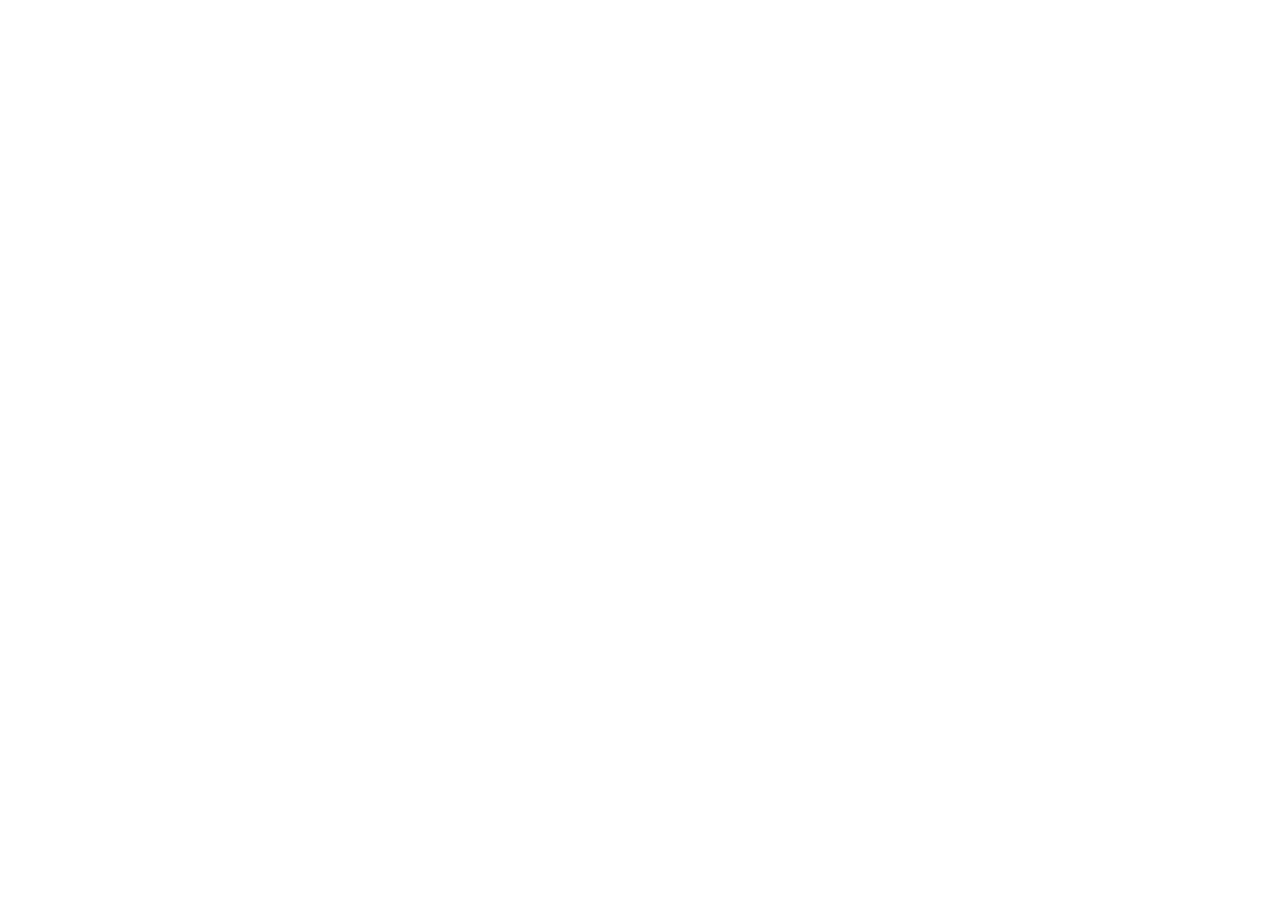
==== commit a96207b5: "Add files via upload" ====
--- a/index.html
+++ b/index.html
@@ -8,8 +8,8 @@
     <link rel="preconnect" href="https://fonts.googleapis.com">
     <link rel="preconnect" href="https://fonts.gstatic.com" crossorigin>
     <link href="https://fonts.googleapis.com/css2?family=Inter:wght@400;500;600;700&display=swap" rel="stylesheet">
-    <script type="module" crossorigin src="/assets/index-8Qa-qdbX.js"></script>
-    <link rel="stylesheet" crossorigin href="/assets/index-Dpe8-w4Y.css">
+    <script type="module" crossorigin src="/assets/index-CvoTNiu4.js"></script>
+    <link rel="stylesheet" crossorigin href="/assets/index-C00eX7WN.css">
   </head>
   <body>
     <div id="root"></div>
